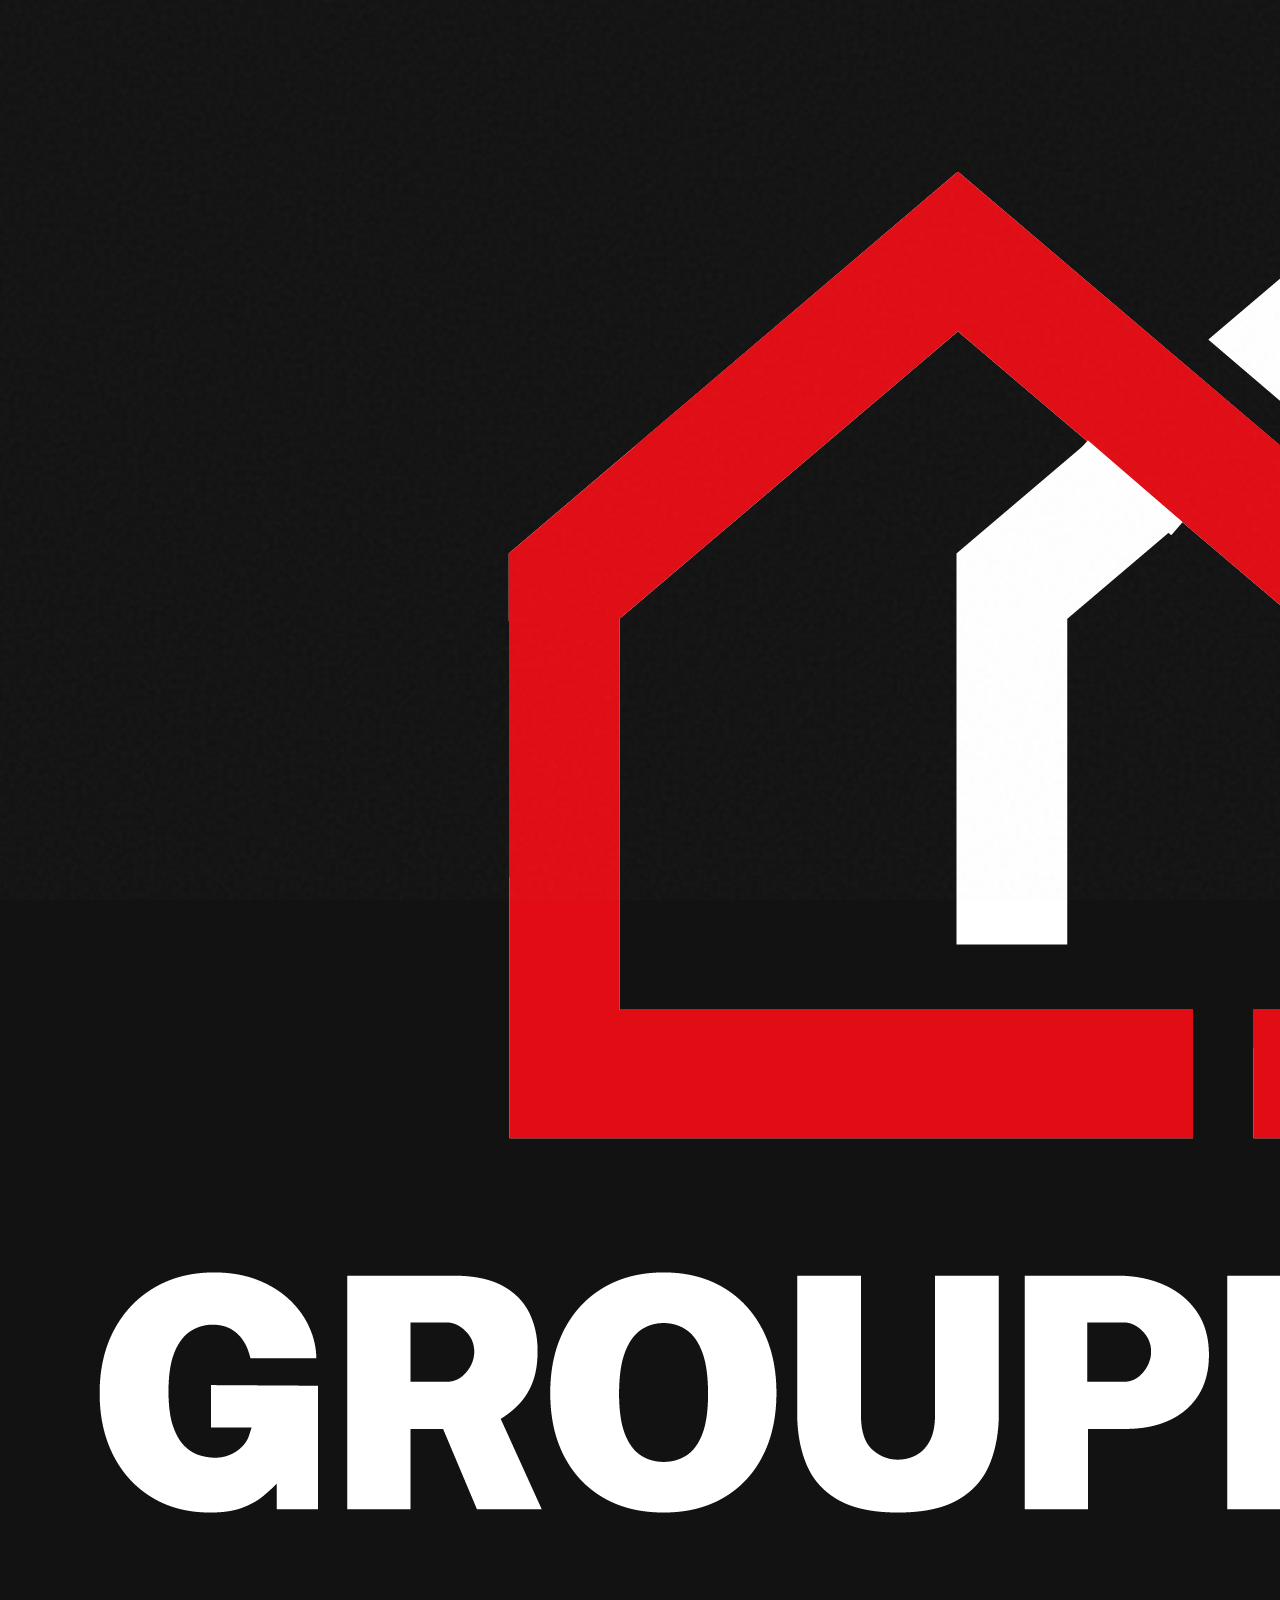
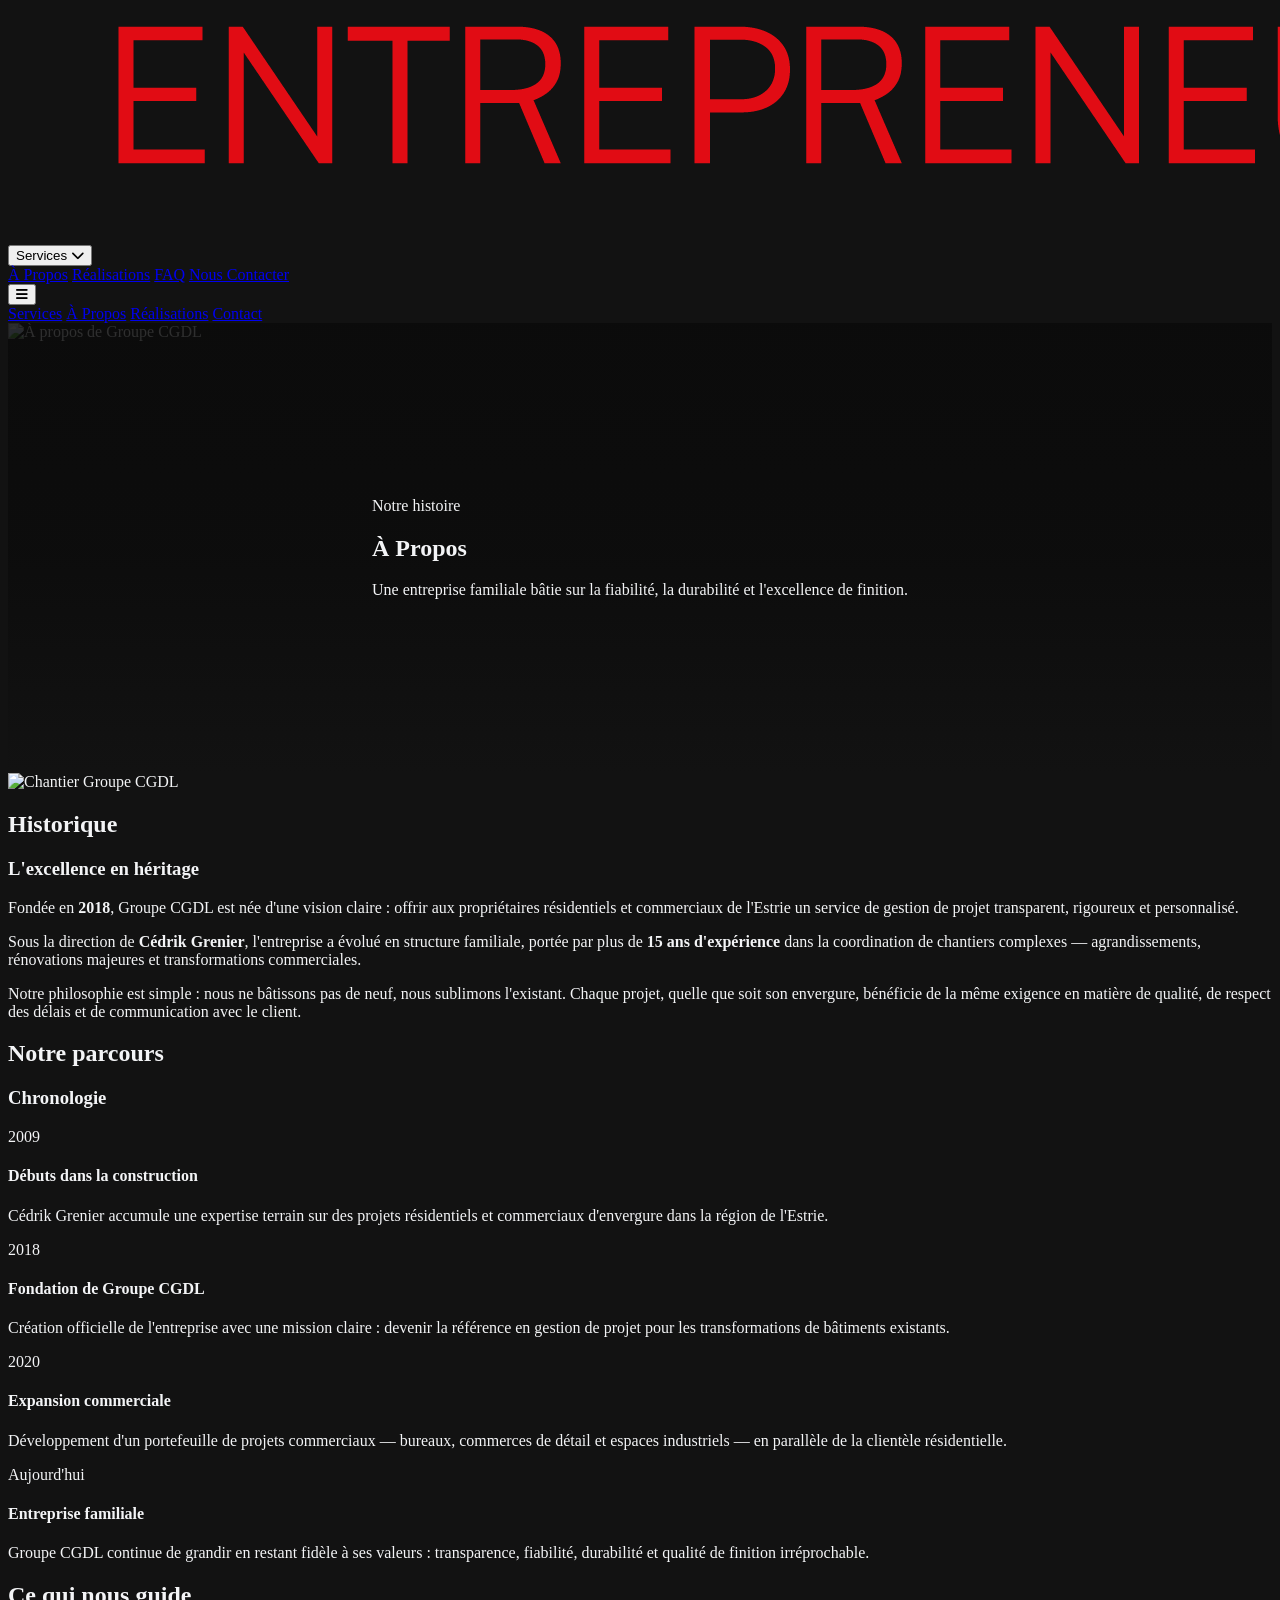
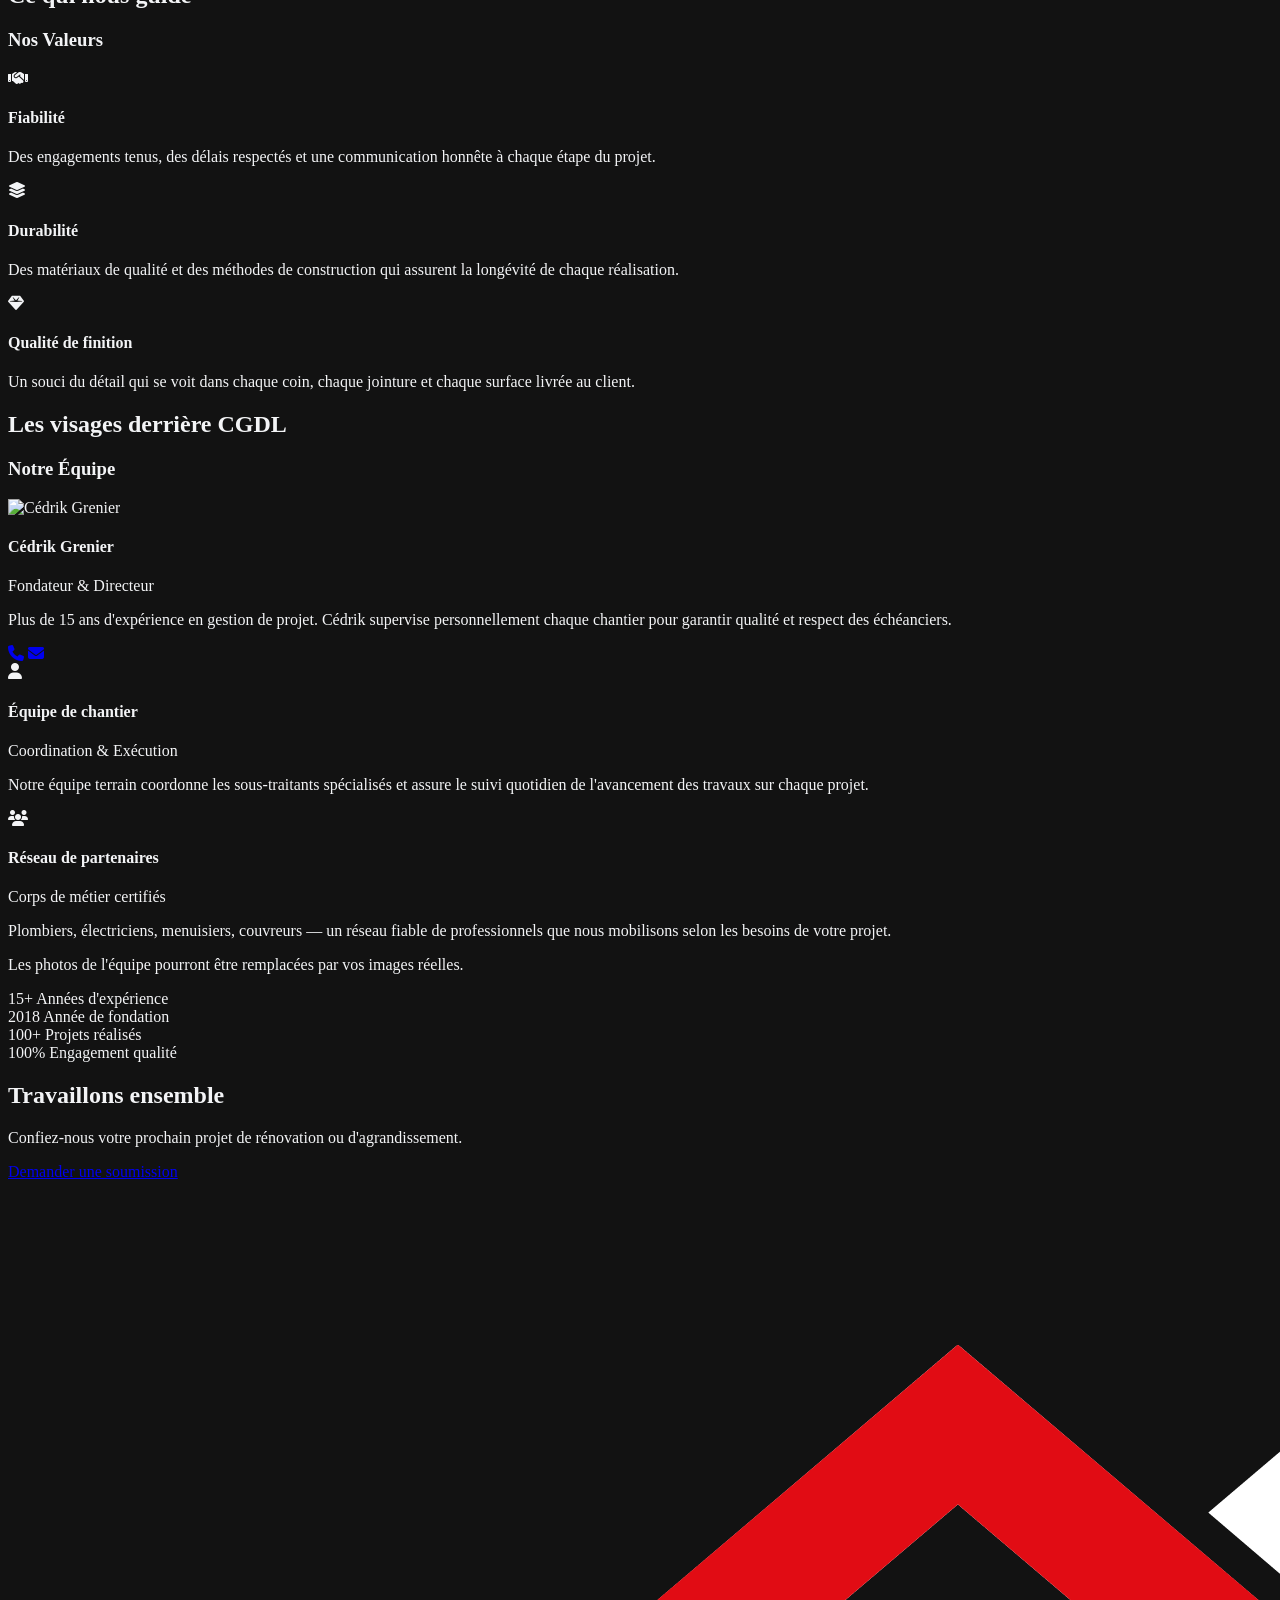
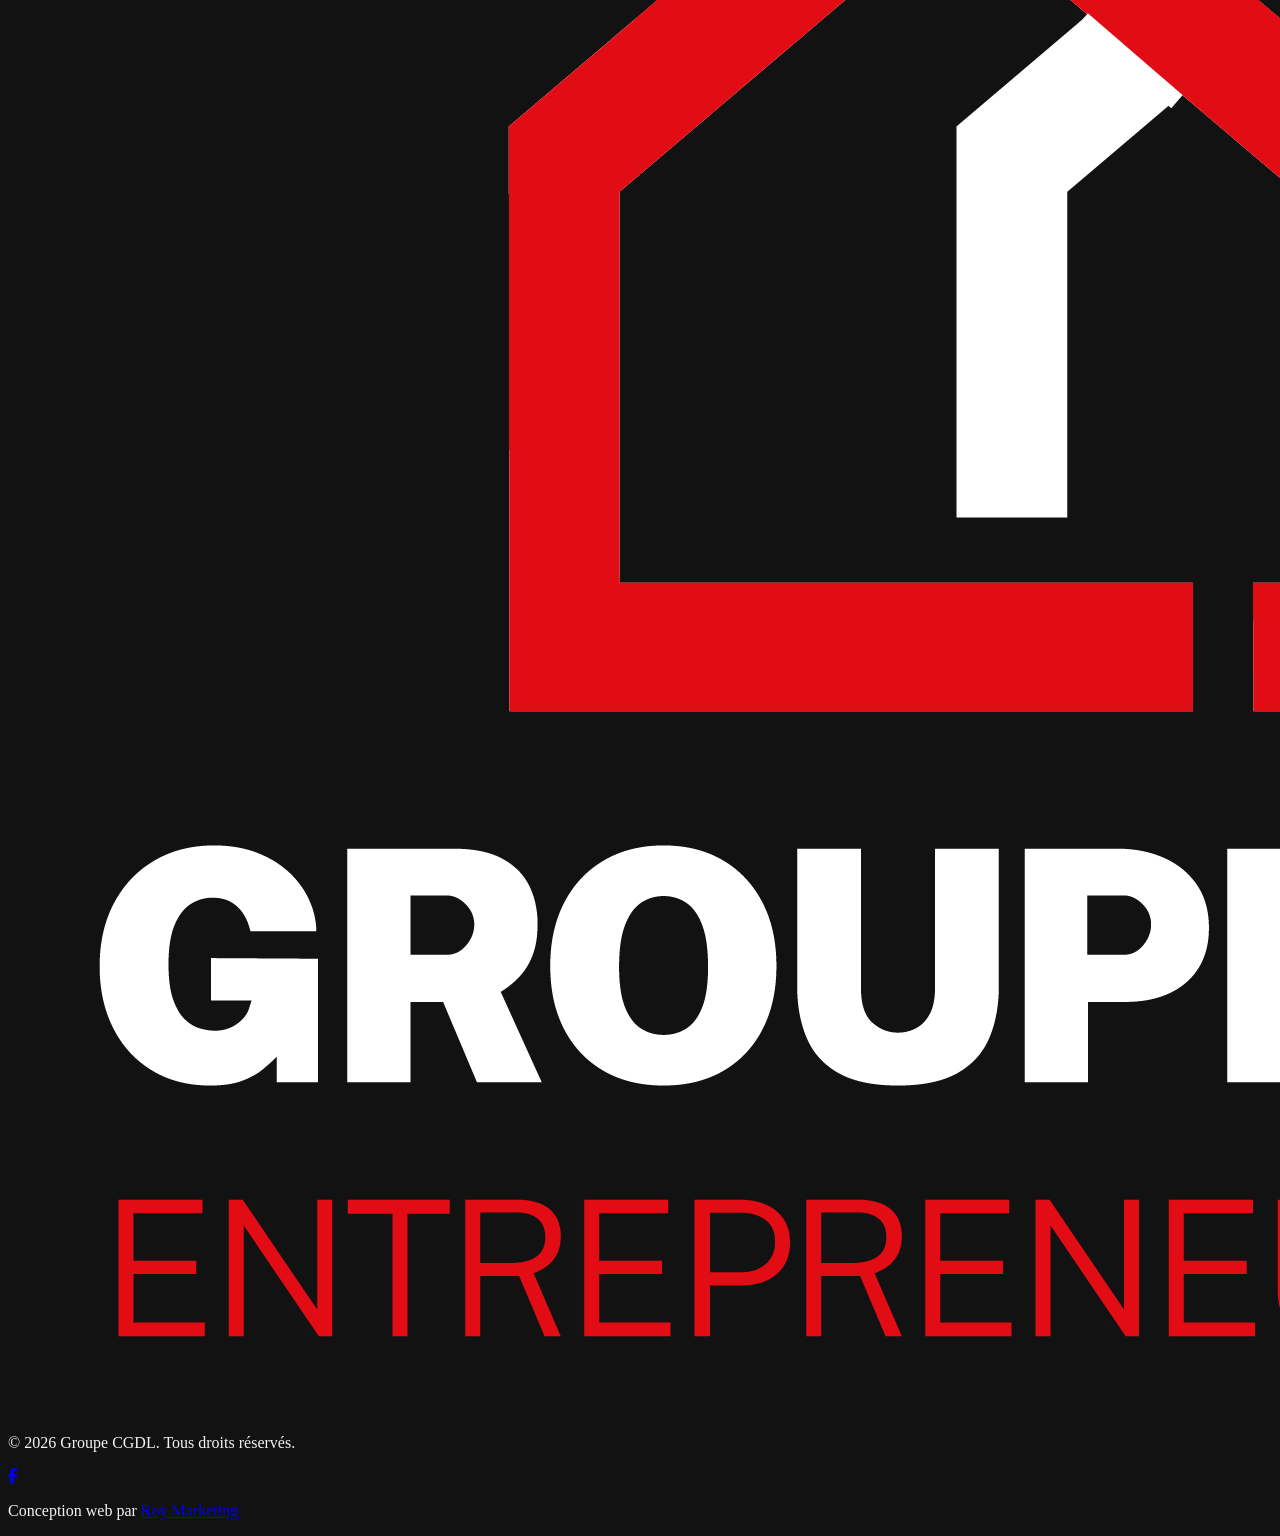
==== a-propos.html @ 34846f2d "push" ====
<!DOCTYPE html>
<html lang="fr-CA" class="scroll-smooth">
<head>
    <meta charset="UTF-8">
    <meta name="viewport" content="width=device-width, initial-scale=1.0">
    <title>À propos | Groupe CGDL</title>
    <meta name="description" content="Découvrez l'histoire de Groupe CGDL, entreprise familiale fondée en 2018, et rencontrez l'équipe derrière vos projets de rénovation et d'agrandissement.">
    <link rel="preconnect" href="https://fonts.googleapis.com">
    <link rel="preconnect" href="https://fonts.gstatic.com" crossorigin>
    <link href="https://fonts.googleapis.com/css2?family=Montserrat:wght@200;300;400;500;600;700&display=swap" rel="stylesheet">
    <link rel="stylesheet" href="https://cdnjs.cloudflare.com/ajax/libs/font-awesome/6.4.0/css/all.min.css">
    <link href="https://unpkg.com/aos@2.3.1/dist/aos.css" rel="stylesheet">
    <script src="https://cdn.tailwindcss.com"></script>
    <script>
        tailwind.config = {
            theme: {
                extend: {
                    colors: { brand: '#E30A15', dark: '#121212', darker: '#0a0a0a', surface: '#1e1e1e' },
                    fontFamily: { sans: ['Montserrat', 'sans-serif'] }
                }
            }
        }
    </script>
    <link rel="stylesheet" href="css/shared.css">
</head>
<body class="antialiased overflow-x-hidden selection:bg-brand selection:text-white">

    <div class="noise-overlay"></div>

    <header id="navbar" class="fixed w-full z-50 top-0 py-6 px-6 lg:px-12 flex justify-between items-center text-white navbar-scrolled">
        <a href="index.html" class="flex items-center gap-3 z-50">
            <img src="logo.png" alt="Logo Groupe CGDL" class="w-36 h-auto object-contain">
        </a>
        <nav class="hidden md:flex gap-8 text-sm uppercase tracking-wider font-medium items-center">
            <div class="nav-dropdown relative">
                <button class="hover:text-brand transition-colors flex items-center gap-2">Services <i class="fa-solid fa-chevron-down text-xs"></i></button>
                <div class="nav-dropdown-menu">
                    <div class="bg-darker border border-gray-800 py-2 shadow-xl">
                        <a href="services/gestion-projet-residentiel.html" class="block px-6 py-3 hover:text-brand hover:bg-surface transition-colors normal-case tracking-normal">Gestion de projet résidentiel</a>
                        <a href="services/gestion-projet-commercial.html" class="block px-6 py-3 hover:text-brand hover:bg-surface transition-colors normal-case tracking-normal">Gestion de projet commercial</a>
                        <a href="services/renovations-residentielles.html" class="block px-6 py-3 hover:text-brand hover:bg-surface transition-colors normal-case tracking-normal">Rénovations résidentielles</a>
                        <a href="services/renovations-commerciales.html" class="block px-6 py-3 hover:text-brand hover:bg-surface transition-colors normal-case tracking-normal">Rénovations commerciales</a>
                        <a href="services/agrandissements-residentiel.html" class="block px-6 py-3 hover:text-brand hover:bg-surface transition-colors normal-case tracking-normal">Agrandissements résidentiel</a>
                        <a href="services/agrandissements-commercial.html" class="block px-6 py-3 hover:text-brand hover:bg-surface transition-colors normal-case tracking-normal">Agrandissements commercial</a>
                        <a href="services/autres-services.html" class="block px-6 py-3 hover:text-brand hover:bg-surface transition-colors normal-case tracking-normal">Autres services (jobines)</a>
                    </div>
                </div>
            </div>
            <a href="a-propos.html" class="text-brand transition-colors">À Propos</a>
            <a href="realisations.html" class="hover:text-brand transition-colors">Réalisations</a>
            <a href="index.html#faq" class="hover:text-brand transition-colors">FAQ</a>
            <a href="soumission.html" class="px-6 py-3 border border-brand text-brand hover:bg-brand hover:text-white transition-all duration-300">Nous Contacter</a>
        </nav>
        <button class="md:hidden text-2xl z-50 focus:outline-none" onclick="document.getElementById('mobile-menu').classList.toggle('hidden')">
            <i class="fa-solid fa-bars"></i>
        </button>
        <div id="mobile-menu" class="hidden absolute top-0 left-0 w-full h-screen bg-darker flex flex-col items-center justify-center gap-6 text-lg z-40 overflow-y-auto py-24">
            <a href="services/gestion-projet-residentiel.html" class="hover:text-brand">Services</a>
            <a href="a-propos.html" class="text-brand">À Propos</a>
            <a href="realisations.html" class="hover:text-brand">Réalisations</a>
            <a href="soumission.html" class="hover:text-brand">Contact</a>
        </div>
    </header>

    <section class="page-hero pt-32">
        <div class="page-hero-bg">
            <img src="https://images.unsplash.com/photo-1503387762-592deb58ef4e?auto=format&fit=crop&q=80&w=1600" alt="À propos de Groupe CGDL">
            <div class="page-hero-overlay"></div>
        </div>
        <div class="relative z-10 max-w-4xl mx-auto px-6 text-center" data-aos="fade-up">
            <p class="text-brand uppercase tracking-[0.3em] text-sm mb-4 font-semibold">Notre histoire</p>
            <h1 class="text-4xl md:text-5xl lg:text-6xl font-bold uppercase mb-6 leading-tight">À Propos</h1>
            <p class="text-gray-300 text-lg md:text-xl font-light max-w-2xl mx-auto">Une entreprise familiale bâtie sur la fiabilité, la durabilité et l'excellence de finition.</p>
        </div>
    </section>

    <!-- Historique -->
    <section class="py-24 bg-dark">
        <div class="max-w-7xl mx-auto px-6 lg:px-8">
            <div class="grid grid-cols-1 lg:grid-cols-2 gap-16 items-center">
                <div class="relative img-zoom-container" data-aos="fade-right">
                    <div class="absolute inset-0 bg-brand translate-x-4 translate-y-4"></div>
                    <img src="https://images.unsplash.com/photo-1504307651254-35680f356f12?auto=format&fit=crop&q=80&w=1000" alt="Chantier Groupe CGDL" class="relative z-10 w-full h-auto grayscale-[40%] img-zoom">
                </div>
                <div data-aos="fade-left">
                    <h2 class="text-sm text-brand uppercase tracking-[0.2em] mb-2 font-bold">Historique</h2>
                    <h3 class="text-3xl md:text-4xl font-light uppercase tracking-wider mb-6">L'excellence en <span class="font-bold">héritage</span></h3>
                    <p class="text-gray-400 font-light leading-relaxed mb-6">
                        Fondée en <strong class="text-white">2018</strong>, Groupe CGDL est née d'une vision claire : offrir aux propriétaires résidentiels et commerciaux de l'Estrie un service de gestion de projet transparent, rigoureux et personnalisé.
                    </p>
                    <p class="text-gray-400 font-light leading-relaxed mb-6">
                        Sous la direction de <strong class="text-white">Cédrik Grenier</strong>, l'entreprise a évolué en structure familiale, portée par plus de <strong class="text-white">15 ans d'expérience</strong> dans la coordination de chantiers complexes — agrandissements, rénovations majeures et transformations commerciales.
                    </p>
                    <p class="text-gray-400 font-light leading-relaxed">
                        Notre philosophie est simple : nous ne bâtissons pas de neuf, nous sublimons l'existant. Chaque projet, quelle que soit son envergure, bénéficie de la même exigence en matière de qualité, de respect des délais et de communication avec le client.
                    </p>
                </div>
            </div>
        </div>
    </section>

    <!-- Timeline -->
    <section class="py-24 bg-darker border-y border-gray-900">
        <div class="max-w-4xl mx-auto px-6 lg:px-8">
            <div class="text-center mb-16" data-aos="fade-up">
                <h2 class="text-sm text-brand uppercase tracking-[0.2em] mb-2 font-bold">Notre parcours</h2>
                <h3 class="text-3xl md:text-4xl font-light uppercase tracking-wider">Chronologie</h3>
                <div class="w-16 h-1 bg-brand mx-auto mt-6"></div>
            </div>
            <div class="space-y-0">
                <div class="flex gap-8 pb-12 relative" data-aos="fade-up" data-aos-delay="100">
                    <div class="flex flex-col items-center shrink-0">
                        <div class="w-4 h-4 bg-brand rounded-full"></div>
                        <div class="w-px h-full bg-gray-800 mt-2"></div>
                    </div>
                    <div class="pb-4">
                        <span class="text-brand font-bold text-lg">2009</span>
                        <h4 class="text-xl font-semibold uppercase mt-1 mb-2">Débuts dans la construction</h4>
                        <p class="text-gray-400 font-light text-sm">Cédrik Grenier accumule une expertise terrain sur des projets résidentiels et commerciaux d'envergure dans la région de l'Estrie.</p>
                    </div>
                </div>
                <div class="flex gap-8 pb-12 relative" data-aos="fade-up" data-aos-delay="200">
                    <div class="flex flex-col items-center shrink-0">
                        <div class="w-4 h-4 bg-brand rounded-full"></div>
                        <div class="w-px h-full bg-gray-800 mt-2"></div>
                    </div>
                    <div class="pb-4">
                        <span class="text-brand font-bold text-lg">2018</span>
                        <h4 class="text-xl font-semibold uppercase mt-1 mb-2">Fondation de Groupe CGDL</h4>
                        <p class="text-gray-400 font-light text-sm">Création officielle de l'entreprise avec une mission claire : devenir la référence en gestion de projet pour les transformations de bâtiments existants.</p>
                    </div>
                </div>
                <div class="flex gap-8 pb-12 relative" data-aos="fade-up" data-aos-delay="300">
                    <div class="flex flex-col items-center shrink-0">
                        <div class="w-4 h-4 bg-brand rounded-full"></div>
                        <div class="w-px h-full bg-gray-800 mt-2"></div>
                    </div>
                    <div class="pb-4">
                        <span class="text-brand font-bold text-lg">2020</span>
                        <h4 class="text-xl font-semibold uppercase mt-1 mb-2">Expansion commerciale</h4>
                        <p class="text-gray-400 font-light text-sm">Développement d'un portefeuille de projets commerciaux — bureaux, commerces de détail et espaces industriels — en parallèle de la clientèle résidentielle.</p>
                    </div>
                </div>
                <div class="flex gap-8" data-aos="fade-up" data-aos-delay="400">
                    <div class="flex flex-col items-center shrink-0">
                        <div class="w-4 h-4 bg-brand rounded-full"></div>
                    </div>
                    <div>
                        <span class="text-brand font-bold text-lg">Aujourd'hui</span>
                        <h4 class="text-xl font-semibold uppercase mt-1 mb-2">Entreprise familiale</h4>
                        <p class="text-gray-400 font-light text-sm">Groupe CGDL continue de grandir en restant fidèle à ses valeurs : transparence, fiabilité, durabilité et qualité de finition irréprochable.</p>
                    </div>
                </div>
            </div>
        </div>
    </section>

    <!-- Valeurs -->
    <section class="py-24 bg-dark">
        <div class="max-w-7xl mx-auto px-6 lg:px-8">
            <div class="text-center mb-16" data-aos="fade-up">
                <h2 class="text-sm text-brand uppercase tracking-[0.2em] mb-2 font-bold">Ce qui nous guide</h2>
                <h3 class="text-3xl md:text-4xl font-light uppercase tracking-wider">Nos Valeurs</h3>
            </div>
            <div class="grid grid-cols-1 md:grid-cols-3 gap-8">
                <div class="text-center p-10 border border-gray-800 bg-surface" data-aos="fade-up" data-aos-delay="100">
                    <i class="fa-solid fa-handshake text-4xl text-brand mb-6"></i>
                    <h4 class="text-xl font-semibold uppercase mb-4">Fiabilité</h4>
                    <p class="text-gray-400 font-light text-sm">Des engagements tenus, des délais respectés et une communication honnête à chaque étape du projet.</p>
                </div>
                <div class="text-center p-10 border border-gray-800 bg-surface" data-aos="fade-up" data-aos-delay="200">
                    <i class="fa-solid fa-layer-group text-4xl text-brand mb-6"></i>
                    <h4 class="text-xl font-semibold uppercase mb-4">Durabilité</h4>
                    <p class="text-gray-400 font-light text-sm">Des matériaux de qualité et des méthodes de construction qui assurent la longévité de chaque réalisation.</p>
                </div>
                <div class="text-center p-10 border border-gray-800 bg-surface" data-aos="fade-up" data-aos-delay="300">
                    <i class="fa-solid fa-gem text-4xl text-brand mb-6"></i>
                    <h4 class="text-xl font-semibold uppercase mb-4">Qualité de finition</h4>
                    <p class="text-gray-400 font-light text-sm">Un souci du détail qui se voit dans chaque coin, chaque jointure et chaque surface livrée au client.</p>
                </div>
            </div>
        </div>
    </section>

    <!-- Équipe -->
    <section class="py-24 bg-darker border-t border-gray-900">
        <div class="max-w-7xl mx-auto px-6 lg:px-8">
            <div class="text-center mb-16" data-aos="fade-up">
                <h2 class="text-sm text-brand uppercase tracking-[0.2em] mb-2 font-bold">Les visages derrière CGDL</h2>
                <h3 class="text-3xl md:text-4xl font-light uppercase tracking-wider">Notre Équipe</h3>
                <div class="w-16 h-1 bg-brand mx-auto mt-6"></div>
            </div>
            <div class="grid grid-cols-1 md:grid-cols-2 lg:grid-cols-3 gap-10">
                <div class="bg-surface border border-gray-800 overflow-hidden group" data-aos="fade-up" data-aos-delay="100">
                    <div class="h-72 overflow-hidden">
                        <img src="https://images.unsplash.com/photo-1507003211169-0a1dd7228f2d?auto=format&fit=crop&q=80&w=600" alt="Cédrik Grenier" class="w-full h-full object-cover grayscale group-hover:grayscale-0 transition-all duration-700 group-hover:scale-105">
                    </div>
                    <div class="p-8">
                        <h4 class="text-xl font-bold uppercase mb-1">Cédrik Grenier</h4>
                        <span class="text-brand text-xs uppercase tracking-widest font-semibold">Fondateur & Directeur</span>
                        <p class="text-gray-400 font-light text-sm mt-4 leading-relaxed">Plus de 15 ans d'expérience en gestion de projet. Cédrik supervise personnellement chaque chantier pour garantir qualité et respect des échéanciers.</p>
                        <div class="mt-4 flex gap-3">
                            <a href="tel:8199932206" class="text-gray-500 hover:text-brand transition-colors"><i class="fa-solid fa-phone"></i></a>
                            <a href="mailto:admin@groupecgdl.com" class="text-gray-500 hover:text-brand transition-colors"><i class="fa-solid fa-envelope"></i></a>
                        </div>
                    </div>
                </div>
                <div class="bg-surface border border-gray-800 overflow-hidden group" data-aos="fade-up" data-aos-delay="200">
                    <div class="h-72 overflow-hidden bg-gray-800 flex items-center justify-center">
                        <i class="fa-solid fa-user text-6xl text-gray-600"></i>
                    </div>
                    <div class="p-8">
                        <h4 class="text-xl font-bold uppercase mb-1">Équipe de chantier</h4>
                        <span class="text-brand text-xs uppercase tracking-widest font-semibold">Coordination & Exécution</span>
                        <p class="text-gray-400 font-light text-sm mt-4 leading-relaxed">Notre équipe terrain coordonne les sous-traitants spécialisés et assure le suivi quotidien de l'avancement des travaux sur chaque projet.</p>
                    </div>
                </div>
                <div class="bg-surface border border-gray-800 overflow-hidden group" data-aos="fade-up" data-aos-delay="300">
                    <div class="h-72 overflow-hidden bg-gray-800 flex items-center justify-center">
                        <i class="fa-solid fa-users text-6xl text-gray-600"></i>
                    </div>
                    <div class="p-8">
                        <h4 class="text-xl font-bold uppercase mb-1">Réseau de partenaires</h4>
                        <span class="text-brand text-xs uppercase tracking-widest font-semibold">Corps de métier certifiés</span>
                        <p class="text-gray-400 font-light text-sm mt-4 leading-relaxed">Plombiers, électriciens, menuisiers, couvreurs — un réseau fiable de professionnels que nous mobilisons selon les besoins de votre projet.</p>
                    </div>
                </div>
            </div>
            <p class="text-gray-500 text-sm text-center mt-10 font-light italic">Les photos de l'équipe pourront être remplacées par vos images réelles.</p>
        </div>
    </section>

    <!-- Stats -->
    <section class="py-16 bg-dark border-y border-gray-900">
        <div class="max-w-7xl mx-auto px-6 lg:px-8">
            <div class="grid grid-cols-2 md:grid-cols-4 gap-8 text-center" data-aos="fade-up">
                <div>
                    <span class="text-4xl md:text-5xl font-bold text-brand block">15+</span>
                    <span class="text-xs uppercase tracking-wider text-gray-500 mt-2 block">Années d'expérience</span>
                </div>
                <div>
                    <span class="text-4xl md:text-5xl font-bold text-brand block">2018</span>
                    <span class="text-xs uppercase tracking-wider text-gray-500 mt-2 block">Année de fondation</span>
                </div>
                <div>
                    <span class="text-4xl md:text-5xl font-bold text-brand block">100+</span>
                    <span class="text-xs uppercase tracking-wider text-gray-500 mt-2 block">Projets réalisés</span>
                </div>
                <div>
                    <span class="text-4xl md:text-5xl font-bold text-brand block">100%</span>
                    <span class="text-xs uppercase tracking-wider text-gray-500 mt-2 block">Engagement qualité</span>
                </div>
            </div>
        </div>
    </section>

    <section class="py-24 bg-brand">
        <div class="max-w-4xl mx-auto px-6 text-center" data-aos="fade-up">
            <h2 class="text-3xl md:text-4xl font-light uppercase tracking-wider mb-6 text-white">Travaillons ensemble</h2>
            <p class="text-white/80 font-light mb-10 text-lg">Confiez-nous votre prochain projet de rénovation ou d'agrandissement.</p>
            <a href="soumission.html" class="inline-block bg-white text-brand px-10 py-4 uppercase tracking-widest text-sm font-semibold hover:bg-dark hover:text-white transition-all duration-300">Demander une soumission</a>
        </div>
    </section>

    <footer class="bg-[#050505] py-12 border-t border-gray-900">
        <div class="max-w-7xl mx-auto px-6 lg:px-8">
            <div class="flex flex-col md:flex-row justify-between items-center gap-6">
                <a href="index.html" class="flex items-center">
                    <img src="logo.png" alt="Logo Groupe CGDL" class="w-36 h-auto object-contain">
                </a>
                <p class="text-gray-600 text-sm font-light text-center">&copy; <script>document.write(new Date().getFullYear())</script> Groupe CGDL. Tous droits réservés.</p>
                <div class="flex gap-4">
                    <a href="https://www.facebook.com/profile.php?id=100063132765716" target="_blank" rel="noopener noreferrer" class="w-10 h-10 rounded-full border border-gray-800 flex items-center justify-center text-gray-400 hover:text-brand hover:border-brand transition-all">
                        <i class="fa-brands fa-facebook-f"></i>
                    </a>
                </div>
            </div>
            <p class="text-gray-600 text-xs font-light text-center mt-8">Conception web par <a href="https://roymarketing.ca" target="_blank" rel="noopener noreferrer" class="text-brand hover:underline">Roy Marketing</a></p>
        </div>
    </footer>

    <script src="https://unpkg.com/aos@2.3.1/dist/aos.js"></script>
    <script src="js/main.js"></script>
</body>
</html>
---- css/shared.css ----
body {
    background-color: #121212;
    color: #f3f4f6;
    position: relative;
}
.noise-overlay {
    position: fixed;
    top: 0; left: 0; width: 100vw; height: 100vh;
    pointer-events: none;
    z-index: 9999;
    opacity: 0.04;
    background-image: url("data:image/svg+xml,%3Csvg viewBox='0 0 200 200' xmlns='http://www.w3.org/2000/svg'%3E%3Cfilter id='noiseFilter'%3E%3CfeTurbulence type='fractalNoise' baseFrequency='0.8' numOctaves='3' stitchTiles='stitch'/%3E%3C/filter%3E%3Crect width='100%25' height='100%25' filter='url(%23noiseFilter)'/%3E%3C/svg%3E");
}

::-webkit-scrollbar { width: 10px; }
::-webkit-scrollbar-track { background: #0a0a0a; }
::-webkit-scrollbar-thumb { background: #333; border-radius: 5px; }
::-webkit-scrollbar-thumb:hover { background: #E30A15; }

.img-zoom-container { overflow: hidden; }
.img-zoom { transition: transform 0.7s ease; }
.img-zoom-container:hover .img-zoom { transform: scale(1.05); }

.navbar-scrolled {
    background-color: rgba(10, 10, 10, 0.95);
    backdrop-filter: blur(10px);
    border-bottom: 1px solid rgba(255,255,255,0.05);
    padding-top: 1rem;
    padding-bottom: 1rem;
}
#navbar { transition: all 0.4s ease; }

.page-hero {
    min-height: 50vh;
    display: flex;
    align-items: center;
    justify-content: center;
    position: relative;
    overflow: hidden;
}
.page-hero-bg {
    position: absolute;
    inset: 0;
    z-index: 0;
}
.page-hero-bg img {
    width: 100%;
    height: 100%;
    object-fit: cover;
}
.page-hero-overlay {
    position: absolute;
    inset: 0;
    background: linear-gradient(to bottom, rgba(10,10,10,0.85), rgba(10,10,10,0.7), rgba(18,18,18,1));
}

.nav-dropdown-menu {
    display: none;
    position: absolute;
    top: 100%;
    left: 50%;
    transform: translateX(-50%);
    min-width: 280px;
    padding-top: 0.75rem;
}
.nav-dropdown:hover .nav-dropdown-menu,
.nav-dropdown:focus-within .nav-dropdown-menu {
    display: block;
}

.breadcrumb a:hover { color: #E30A15; }

.file-input-wrapper input[type="file"] {
    position: absolute;
    inset: 0;
    opacity: 0;
    cursor: pointer;
}
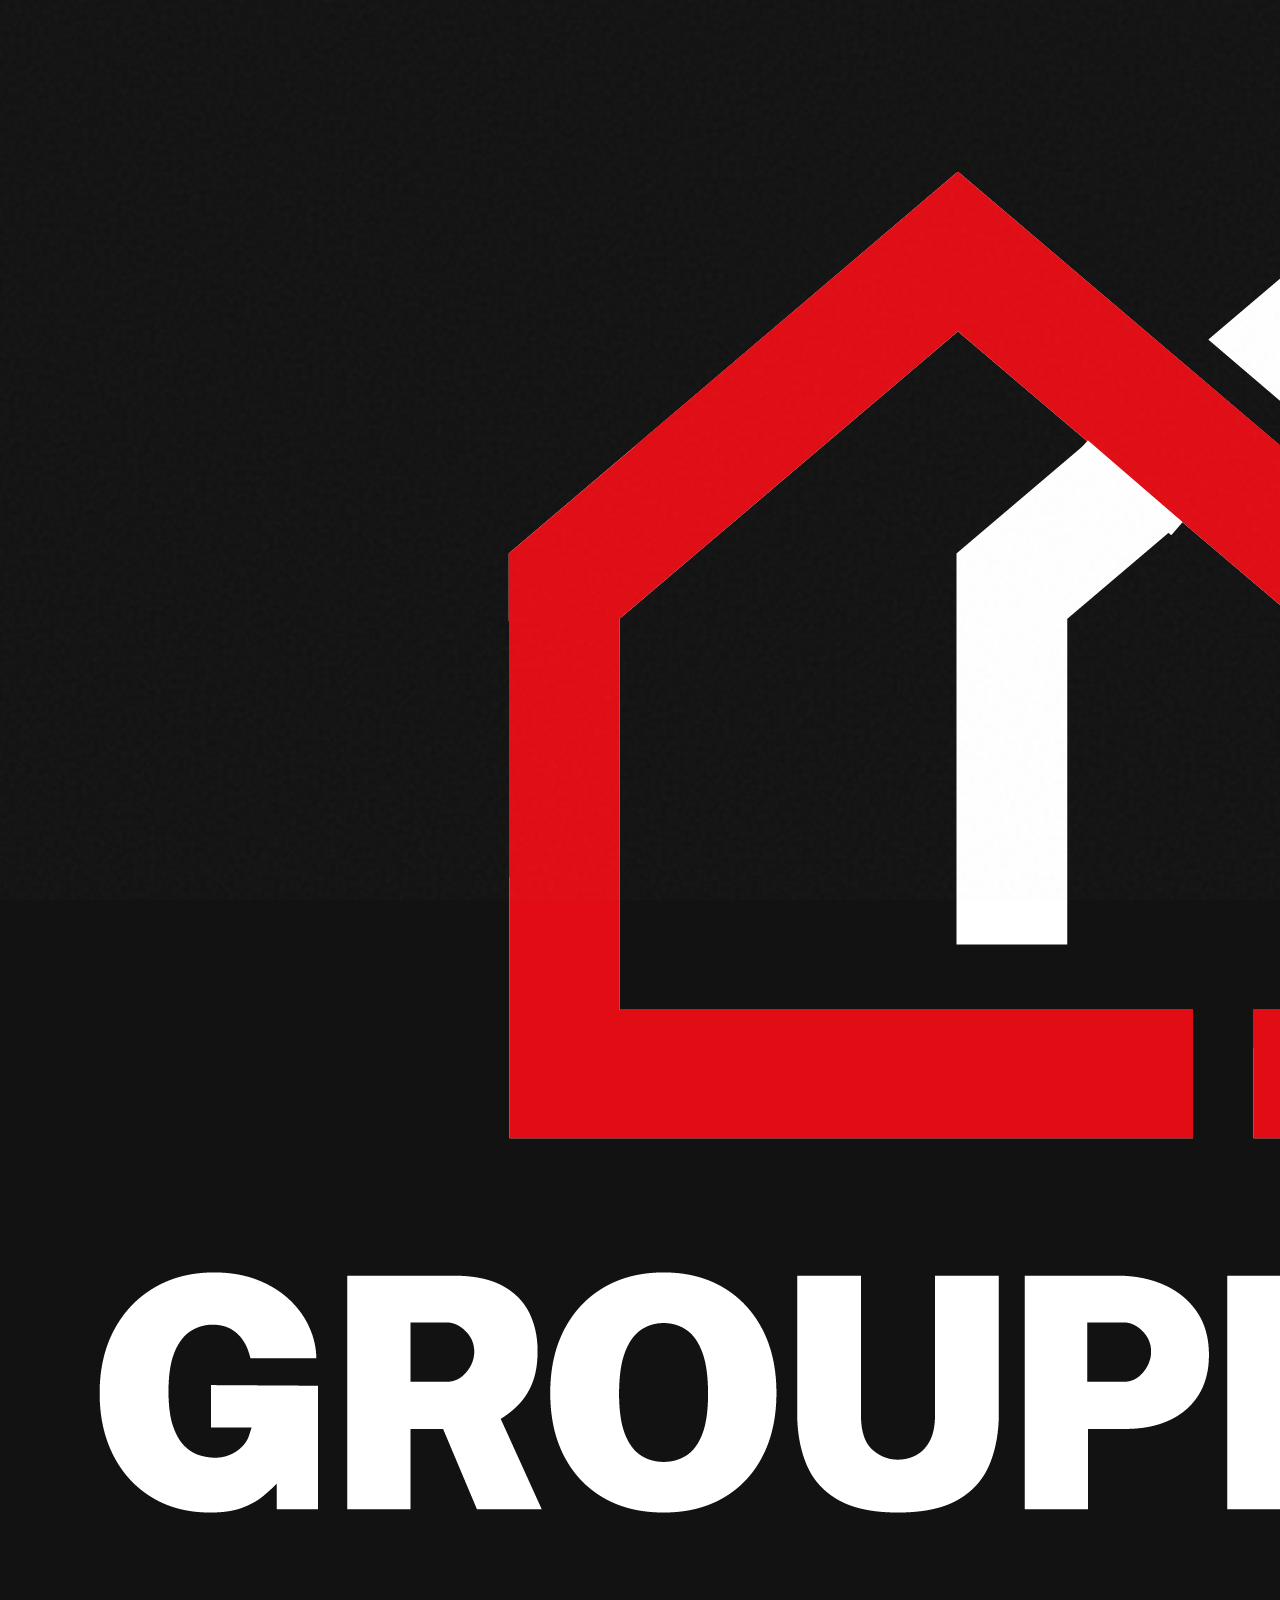
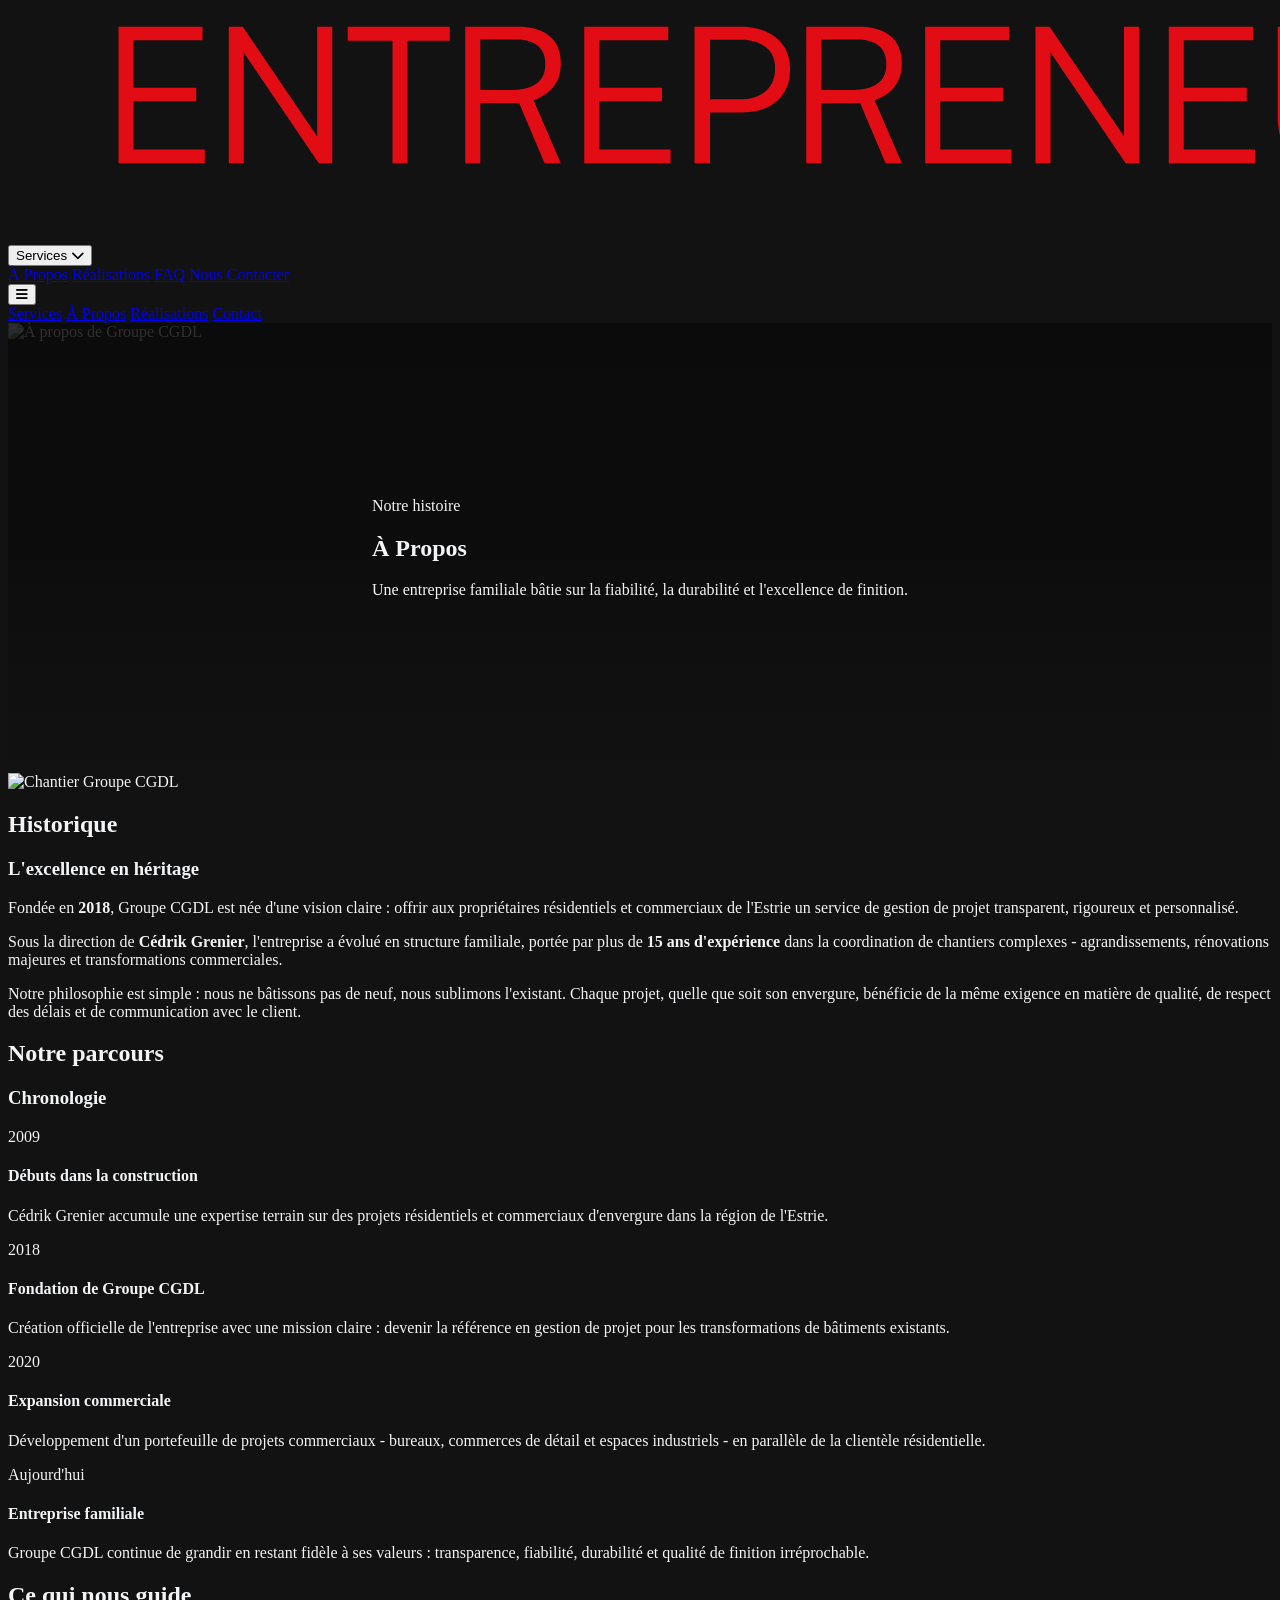
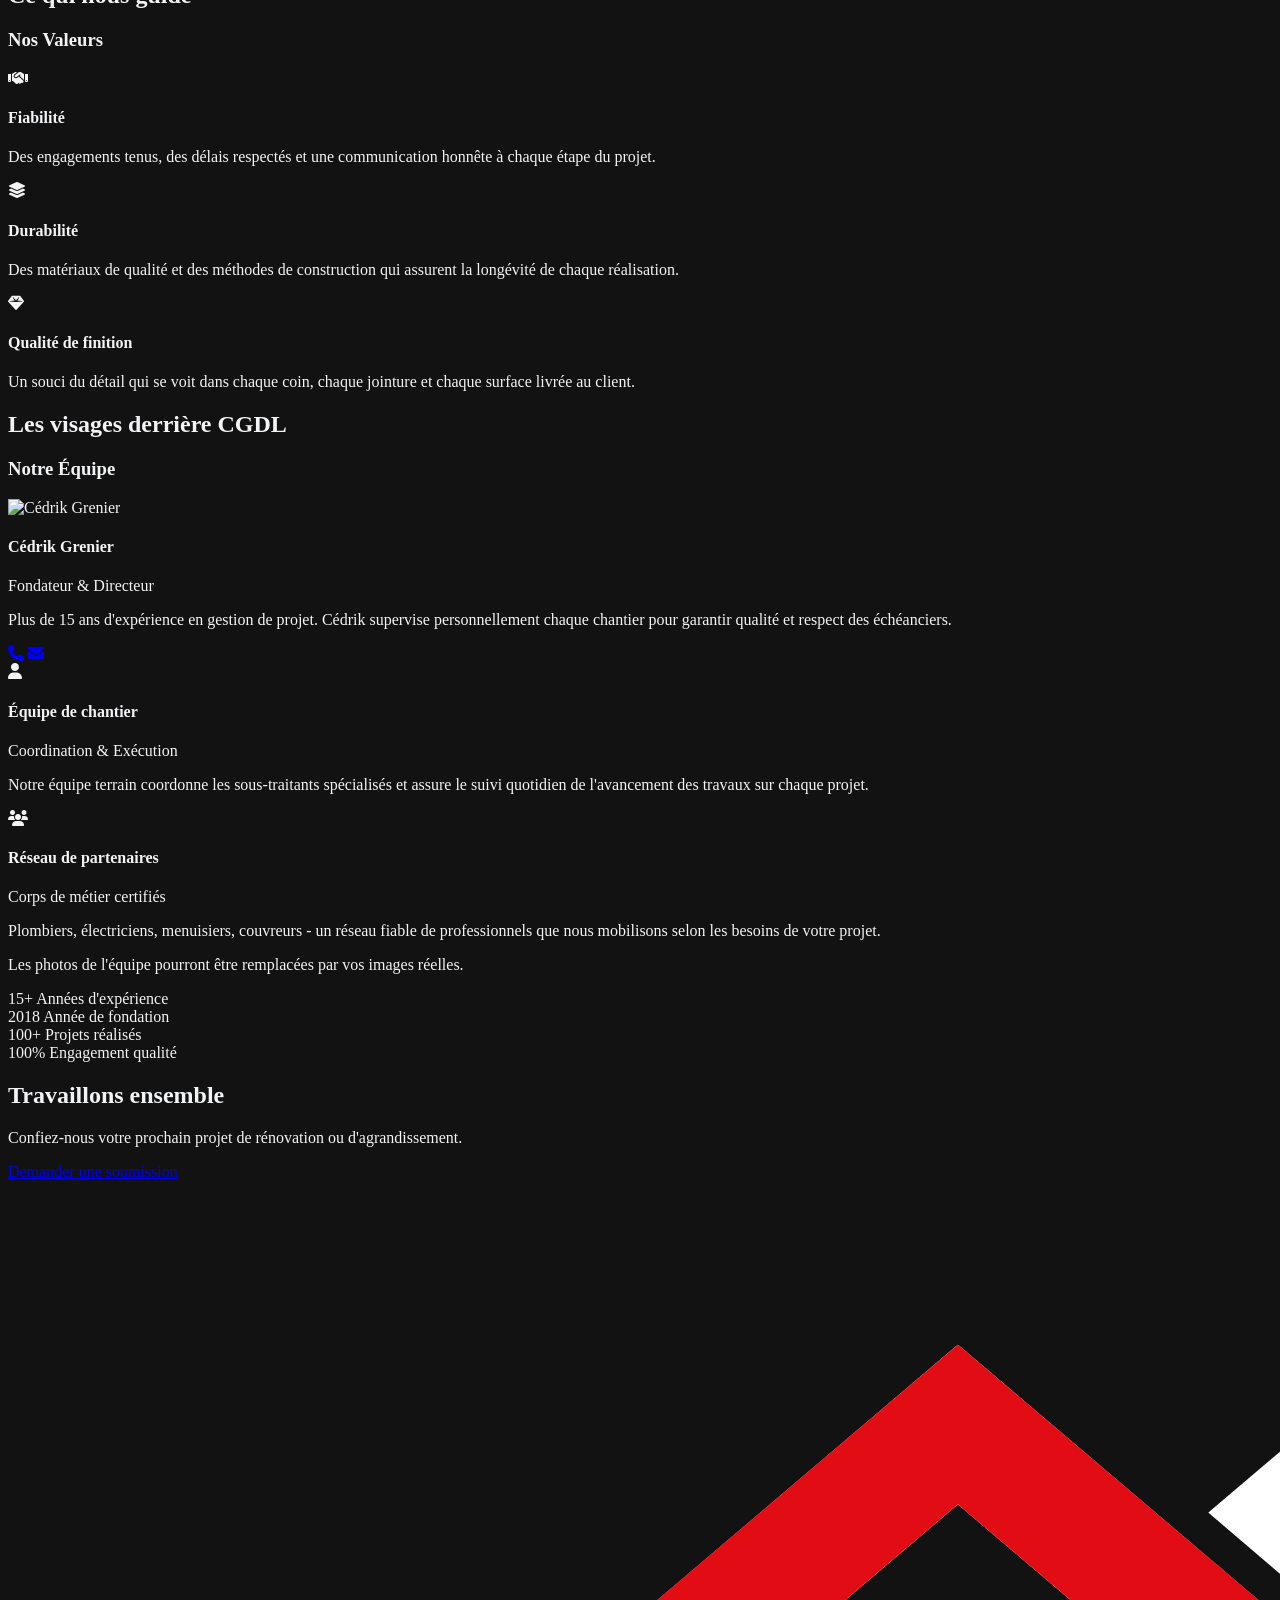
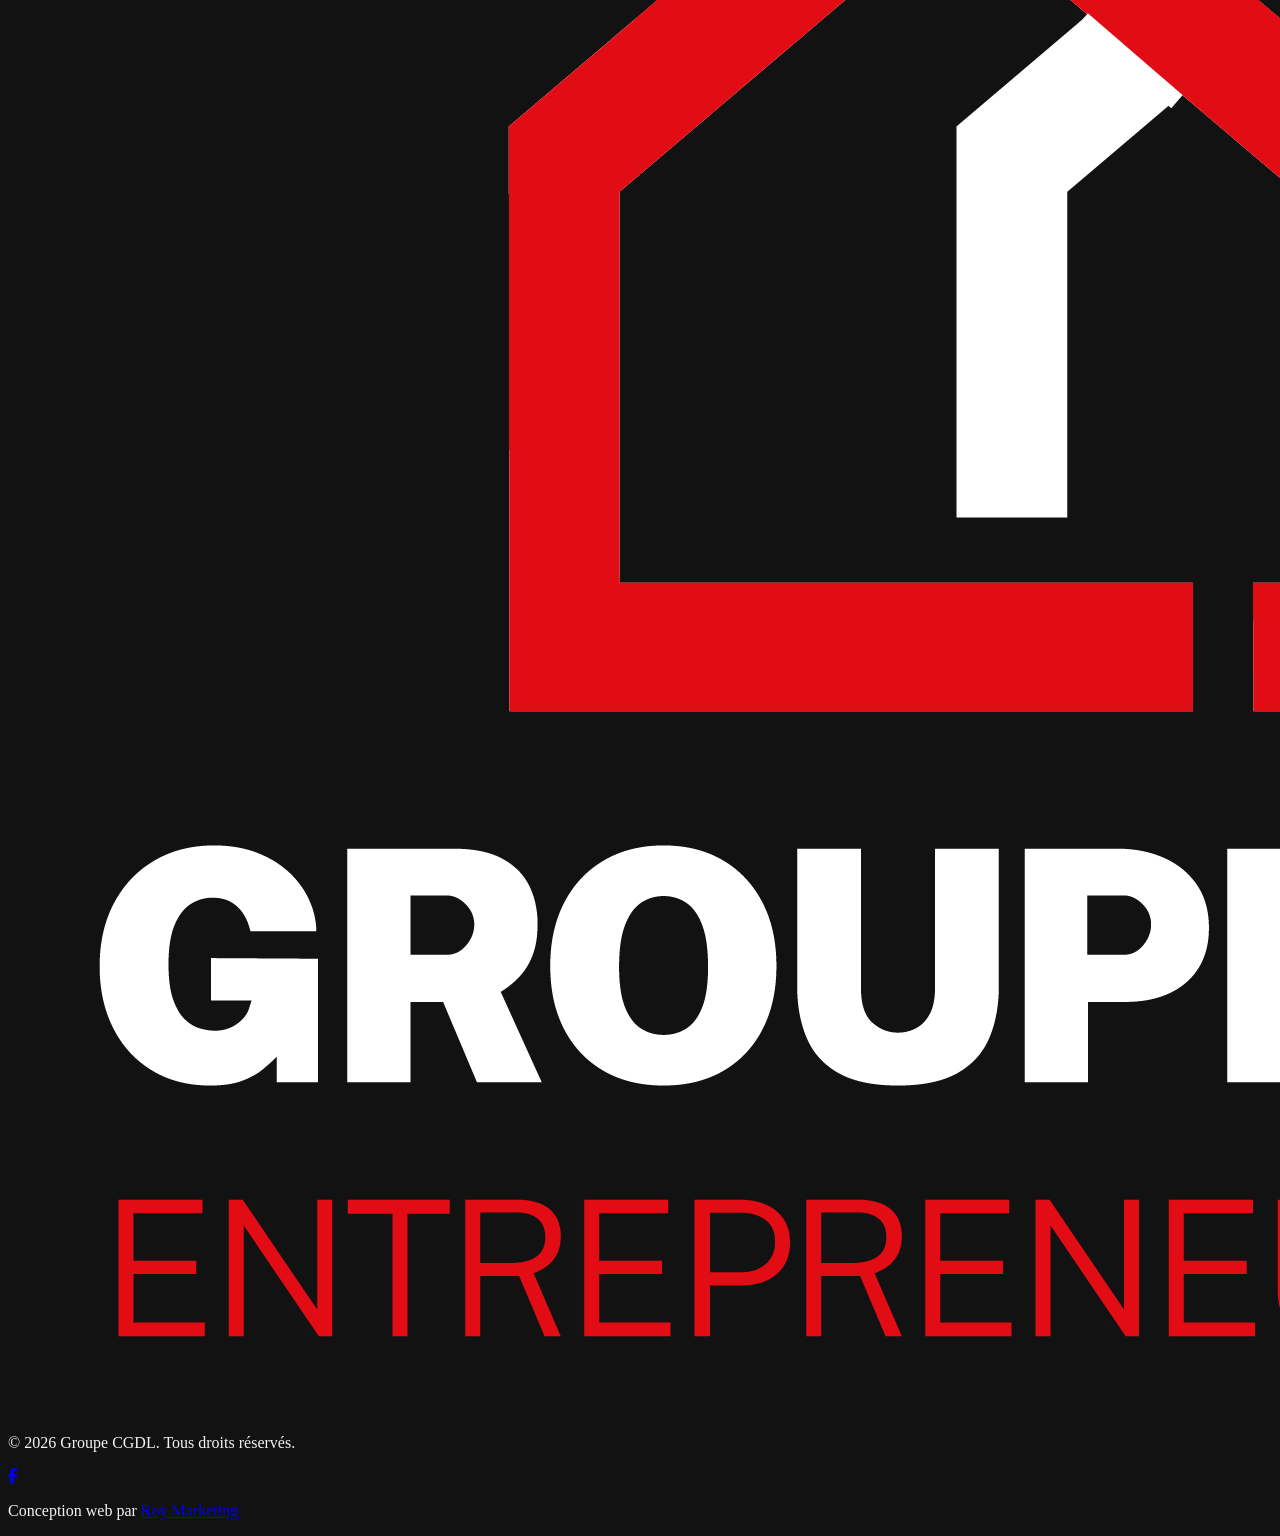
==== commit 532e34a4: "push" ====
--- a/a-propos.html
+++ b/a-propos.html
@@ -1,4 +1,4 @@
-<!DOCTYPE html>
+﻿<!DOCTYPE html>
 <html lang="fr-CA" class="scroll-smooth">
 <head>
     <meta charset="UTF-8">
@@ -89,7 +89,7 @@
                         Fondée en <strong class="text-white">2018</strong>, Groupe CGDL est née d'une vision claire : offrir aux propriétaires résidentiels et commerciaux de l'Estrie un service de gestion de projet transparent, rigoureux et personnalisé.
                     </p>
                     <p class="text-gray-400 font-light leading-relaxed mb-6">
-                        Sous la direction de <strong class="text-white">Cédrik Grenier</strong>, l'entreprise a évolué en structure familiale, portée par plus de <strong class="text-white">15 ans d'expérience</strong> dans la coordination de chantiers complexes — agrandissements, rénovations majeures et transformations commerciales.
+                        Sous la direction de <strong class="text-white">Cédrik Grenier</strong>, l'entreprise a évolué en structure familiale, portée par plus de <strong class="text-white">15 ans d'expérience</strong> dans la coordination de chantiers complexes  -  agrandissements, rénovations majeures et transformations commerciales.
                     </p>
                     <p class="text-gray-400 font-light leading-relaxed">
                         Notre philosophie est simple : nous ne bâtissons pas de neuf, nous sublimons l'existant. Chaque projet, quelle que soit son envergure, bénéficie de la même exigence en matière de qualité, de respect des délais et de communication avec le client.
@@ -138,7 +138,7 @@
                     <div class="pb-4">
                         <span class="text-brand font-bold text-lg">2020</span>
                         <h4 class="text-xl font-semibold uppercase mt-1 mb-2">Expansion commerciale</h4>
-                        <p class="text-gray-400 font-light text-sm">Développement d'un portefeuille de projets commerciaux — bureaux, commerces de détail et espaces industriels — en parallèle de la clientèle résidentielle.</p>
+                        <p class="text-gray-400 font-light text-sm">Développement d'un portefeuille de projets commerciaux  -  bureaux, commerces de détail et espaces industriels  -  en parallèle de la clientèle résidentielle.</p>
                     </div>
                 </div>
                 <div class="flex gap-8" data-aos="fade-up" data-aos-delay="400">
@@ -222,7 +222,7 @@
                     <div class="p-8">
                         <h4 class="text-xl font-bold uppercase mb-1">Réseau de partenaires</h4>
                         <span class="text-brand text-xs uppercase tracking-widest font-semibold">Corps de métier certifiés</span>
-                        <p class="text-gray-400 font-light text-sm mt-4 leading-relaxed">Plombiers, électriciens, menuisiers, couvreurs — un réseau fiable de professionnels que nous mobilisons selon les besoins de votre projet.</p>
+                        <p class="text-gray-400 font-light text-sm mt-4 leading-relaxed">Plombiers, électriciens, menuisiers, couvreurs  -  un réseau fiable de professionnels que nous mobilisons selon les besoins de votre projet.</p>
                     </div>
                 </div>
             </div>
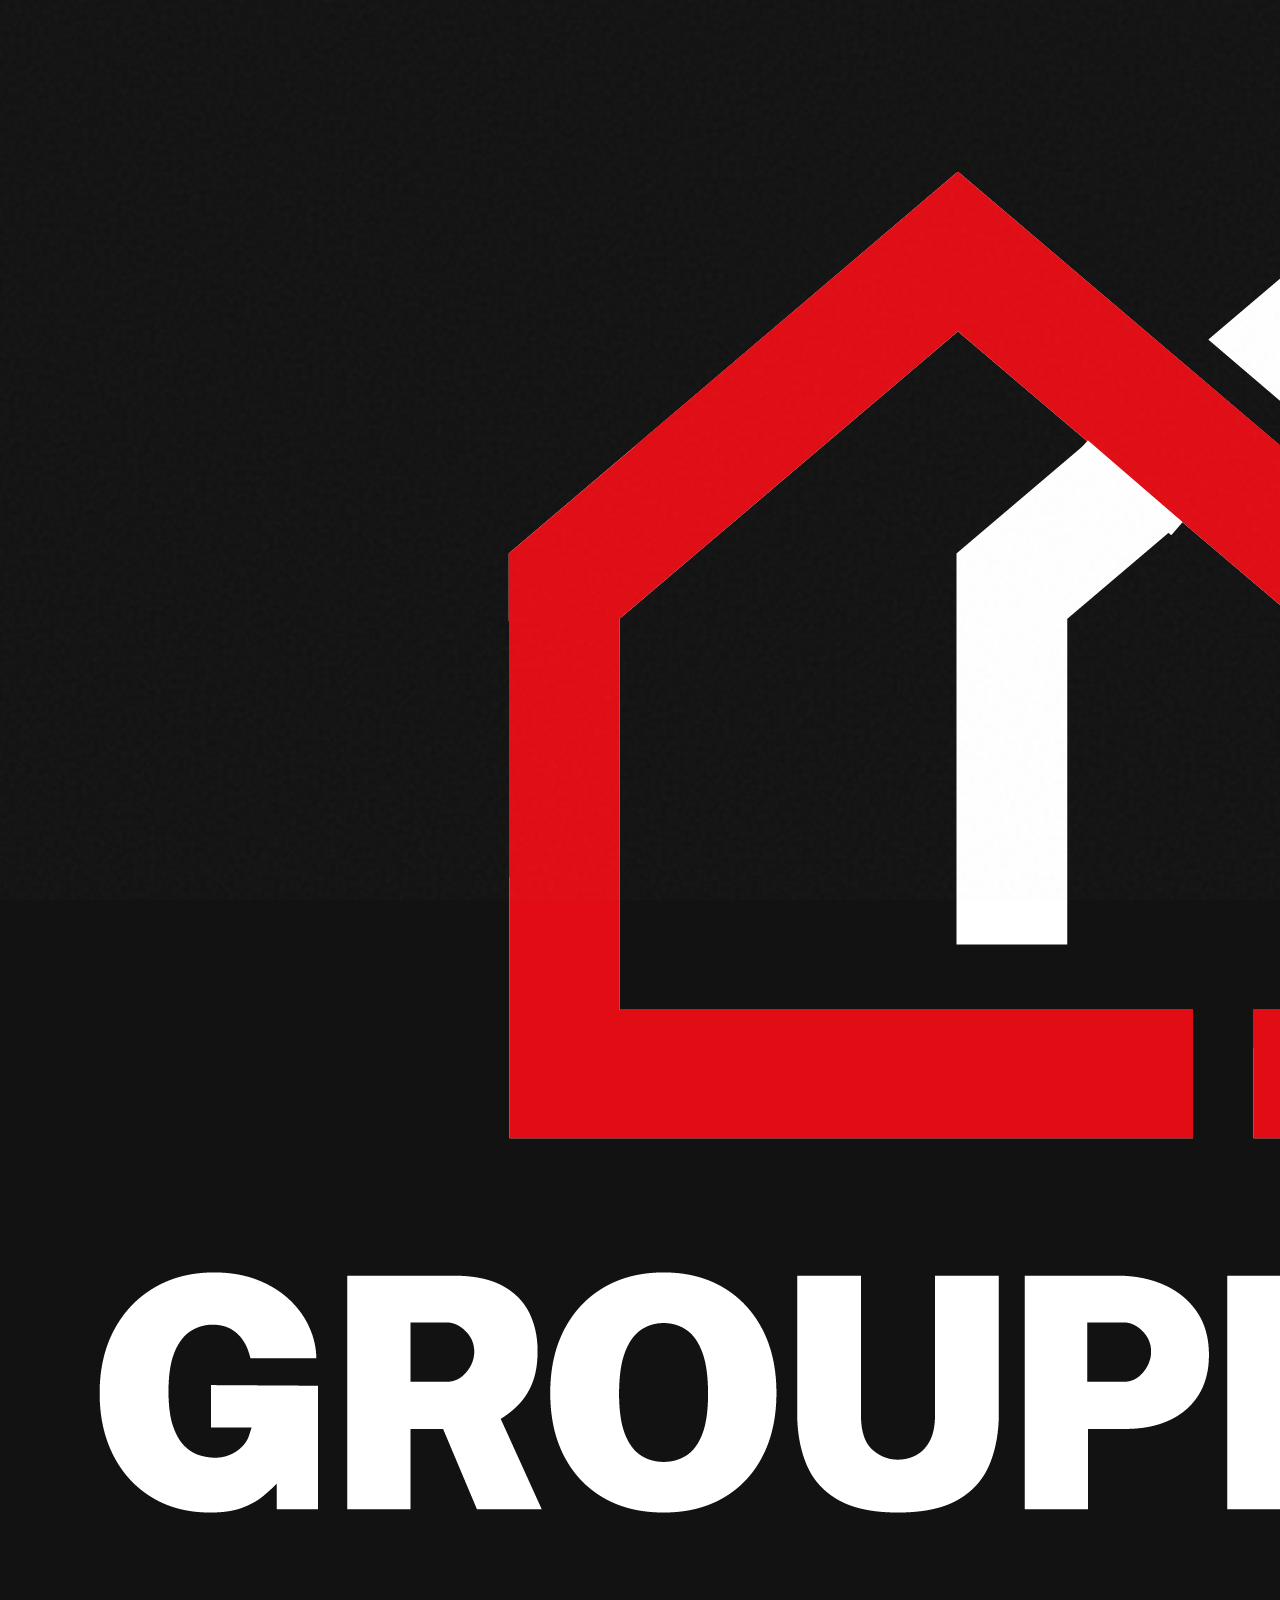
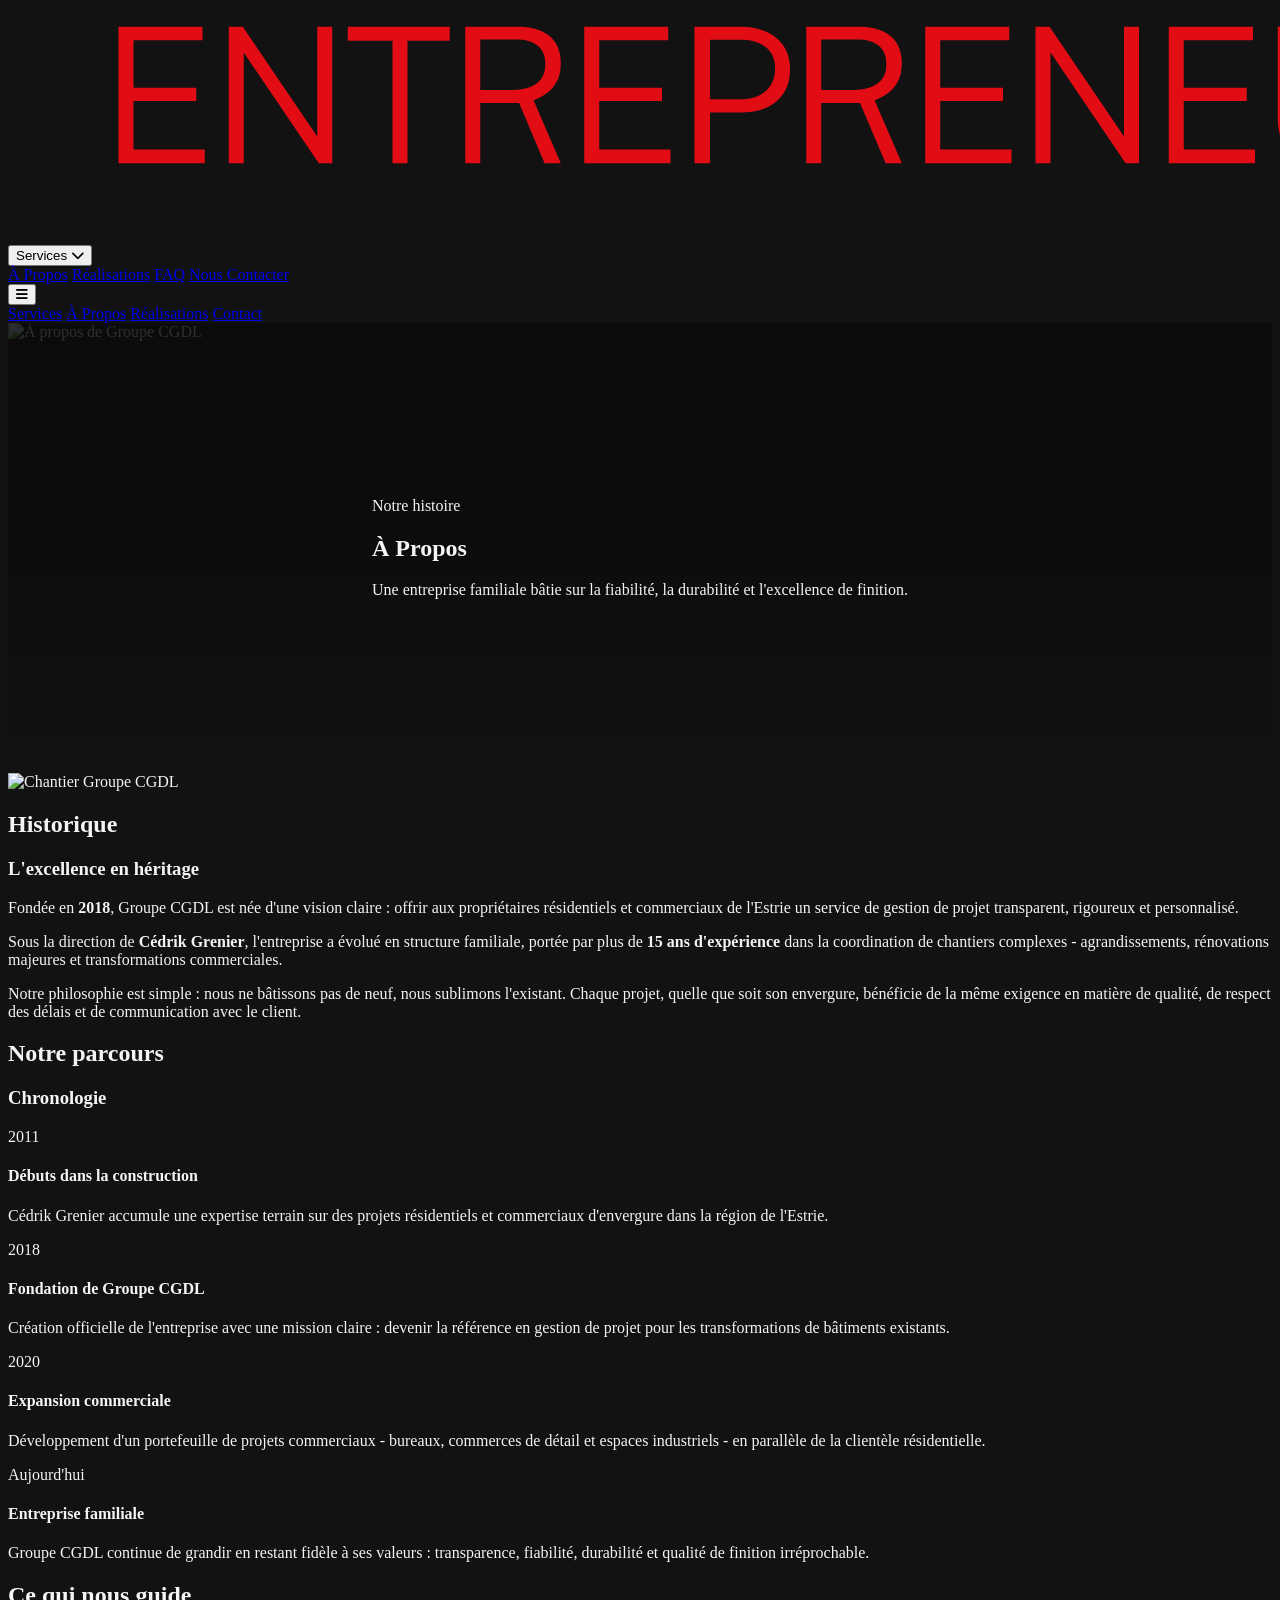
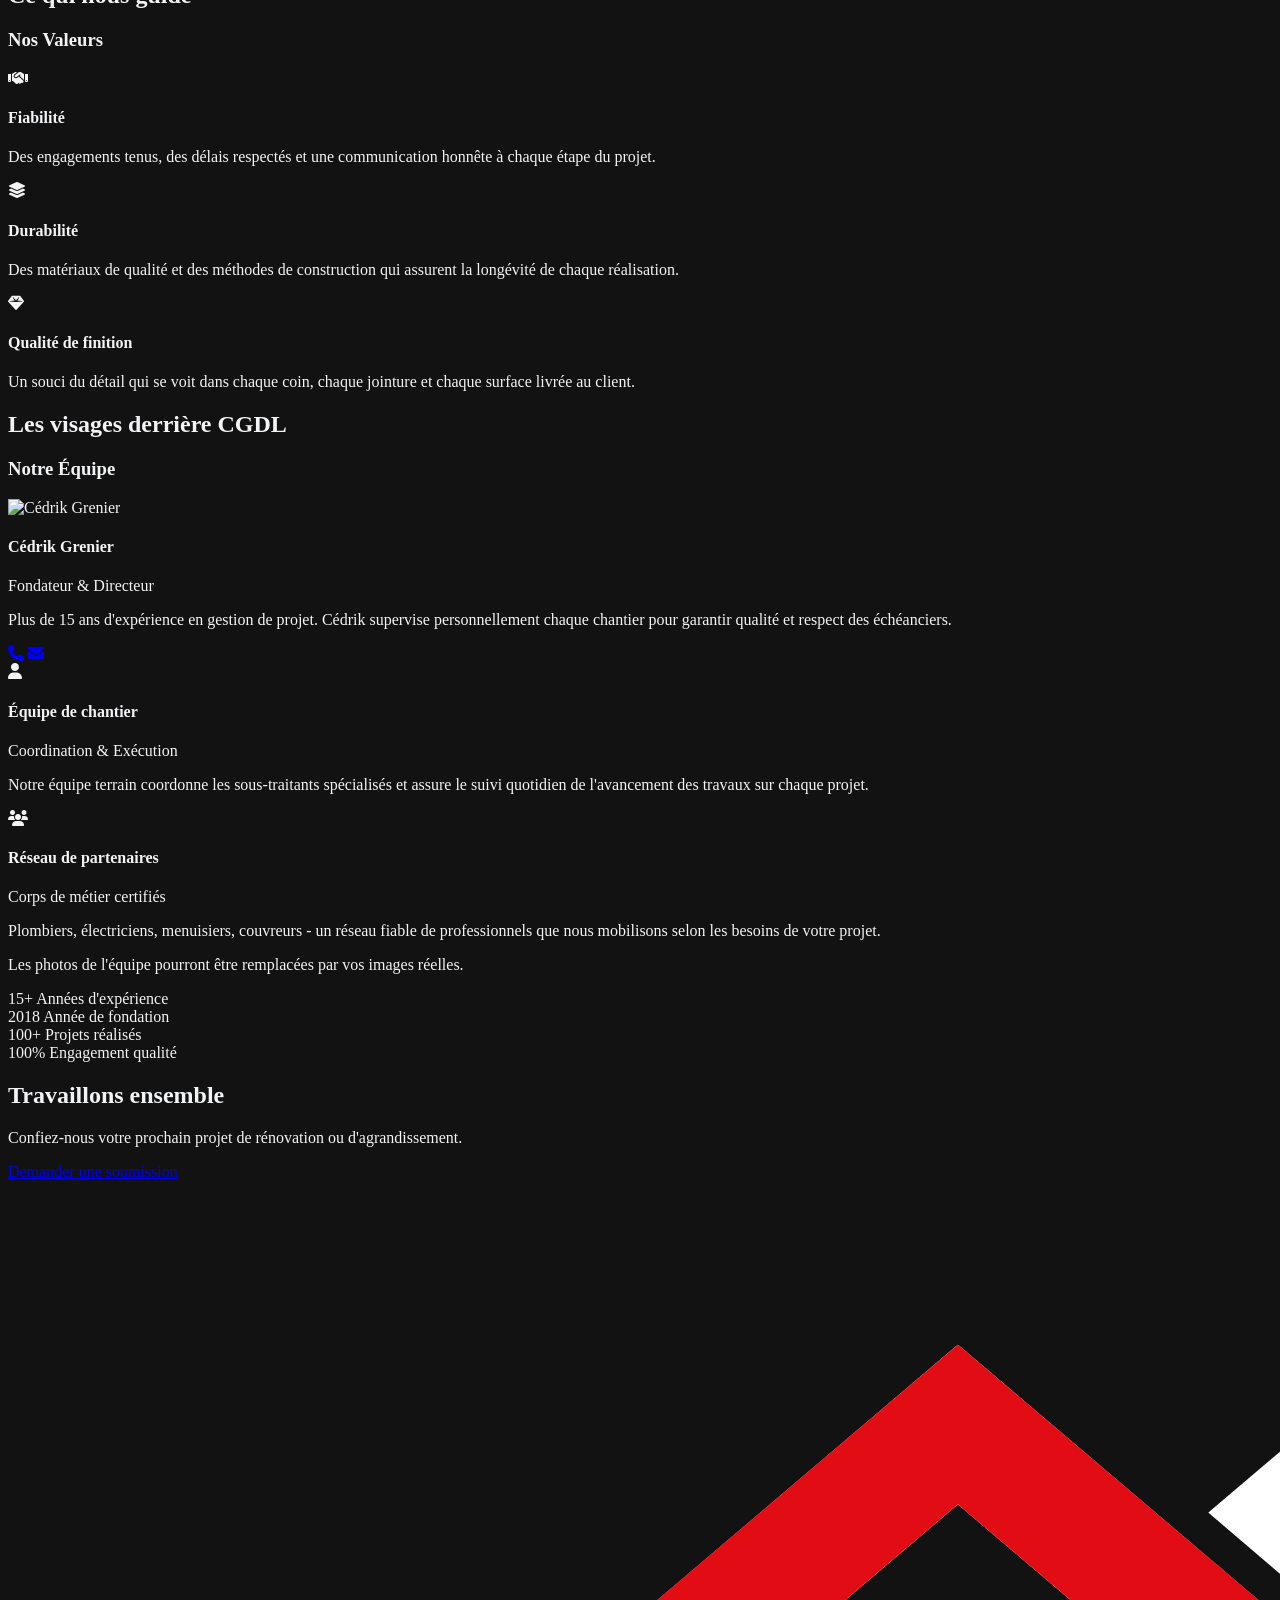
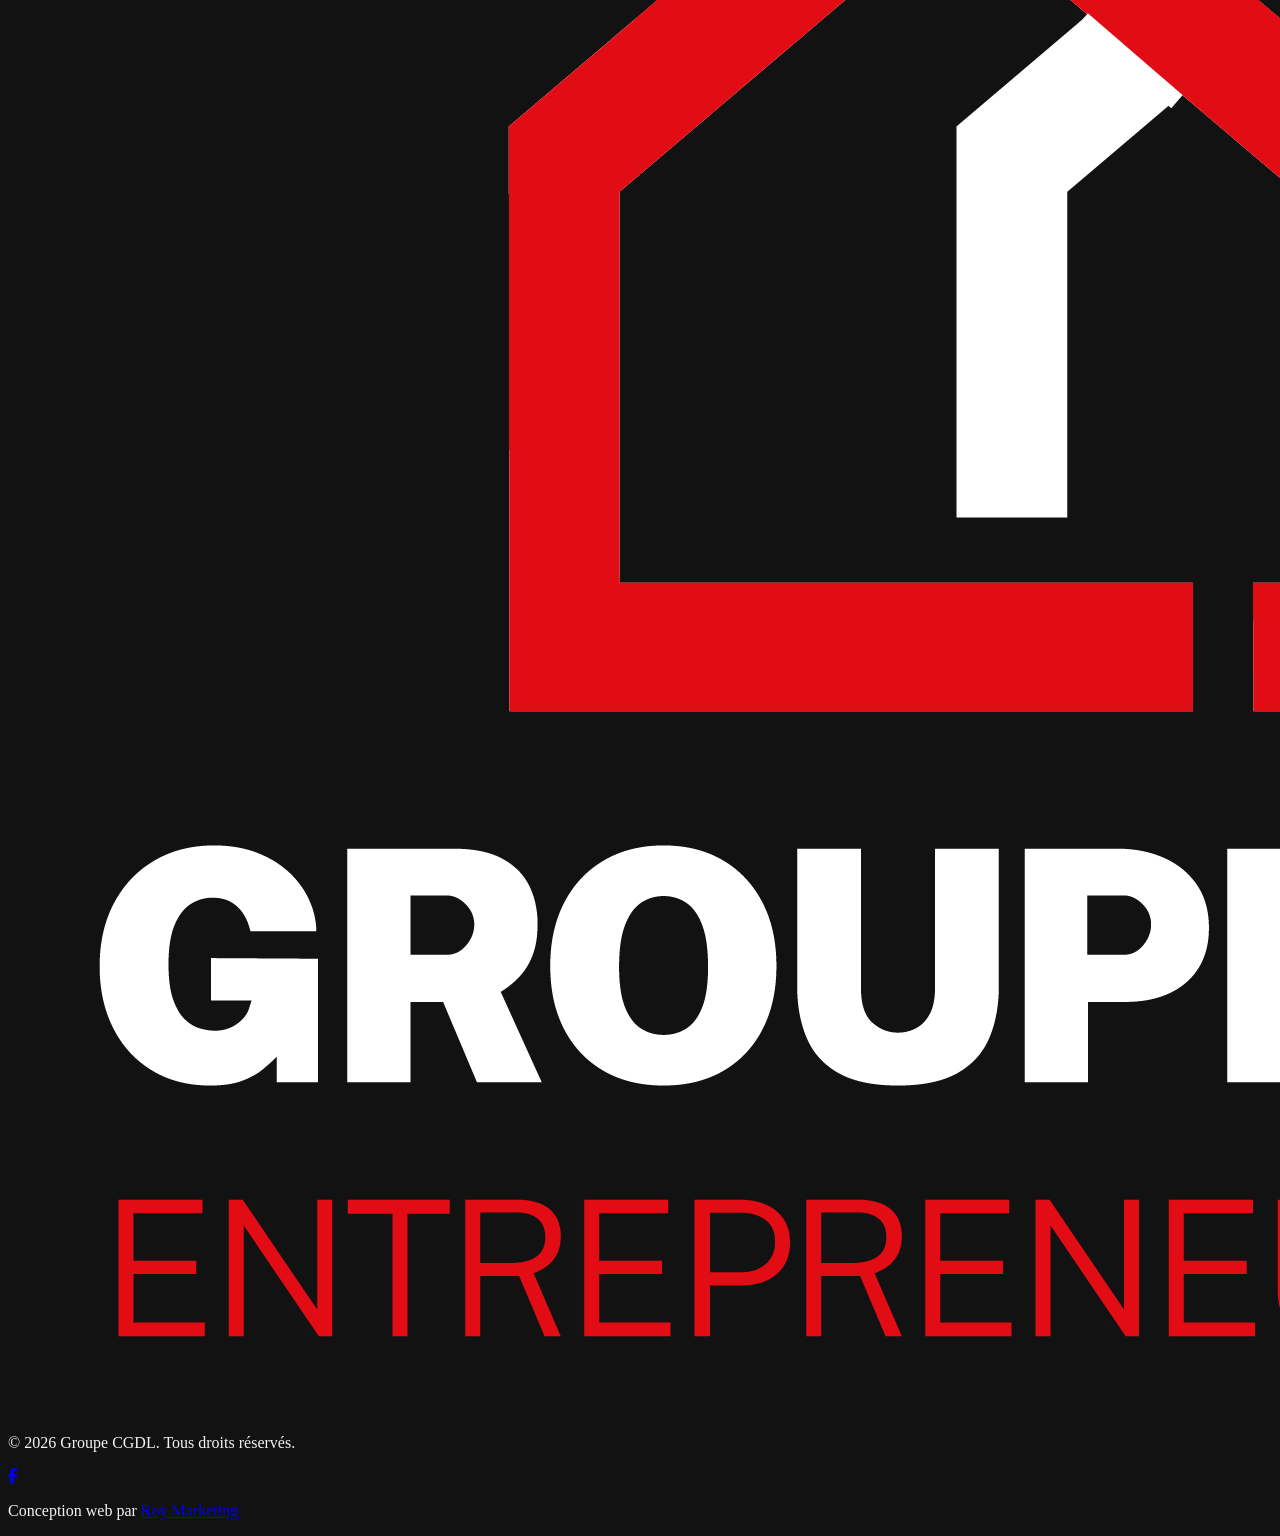
==== commit f1eea597: "fix" ====
--- a/a-propos.html
+++ b/a-propos.html
@@ -114,7 +114,7 @@
                         <div class="w-px h-full bg-gray-800 mt-2"></div>
                     </div>
                     <div class="pb-4">
-                        <span class="text-brand font-bold text-lg">2009</span>
+                        <span class="text-brand font-bold text-lg">2011</span>
                         <h4 class="text-xl font-semibold uppercase mt-1 mb-2">Débuts dans la construction</h4>
                         <p class="text-gray-400 font-light text-sm">Cédrik Grenier accumule une expertise terrain sur des projets résidentiels et commerciaux d'envergure dans la région de l'Estrie.</p>
                     </div>
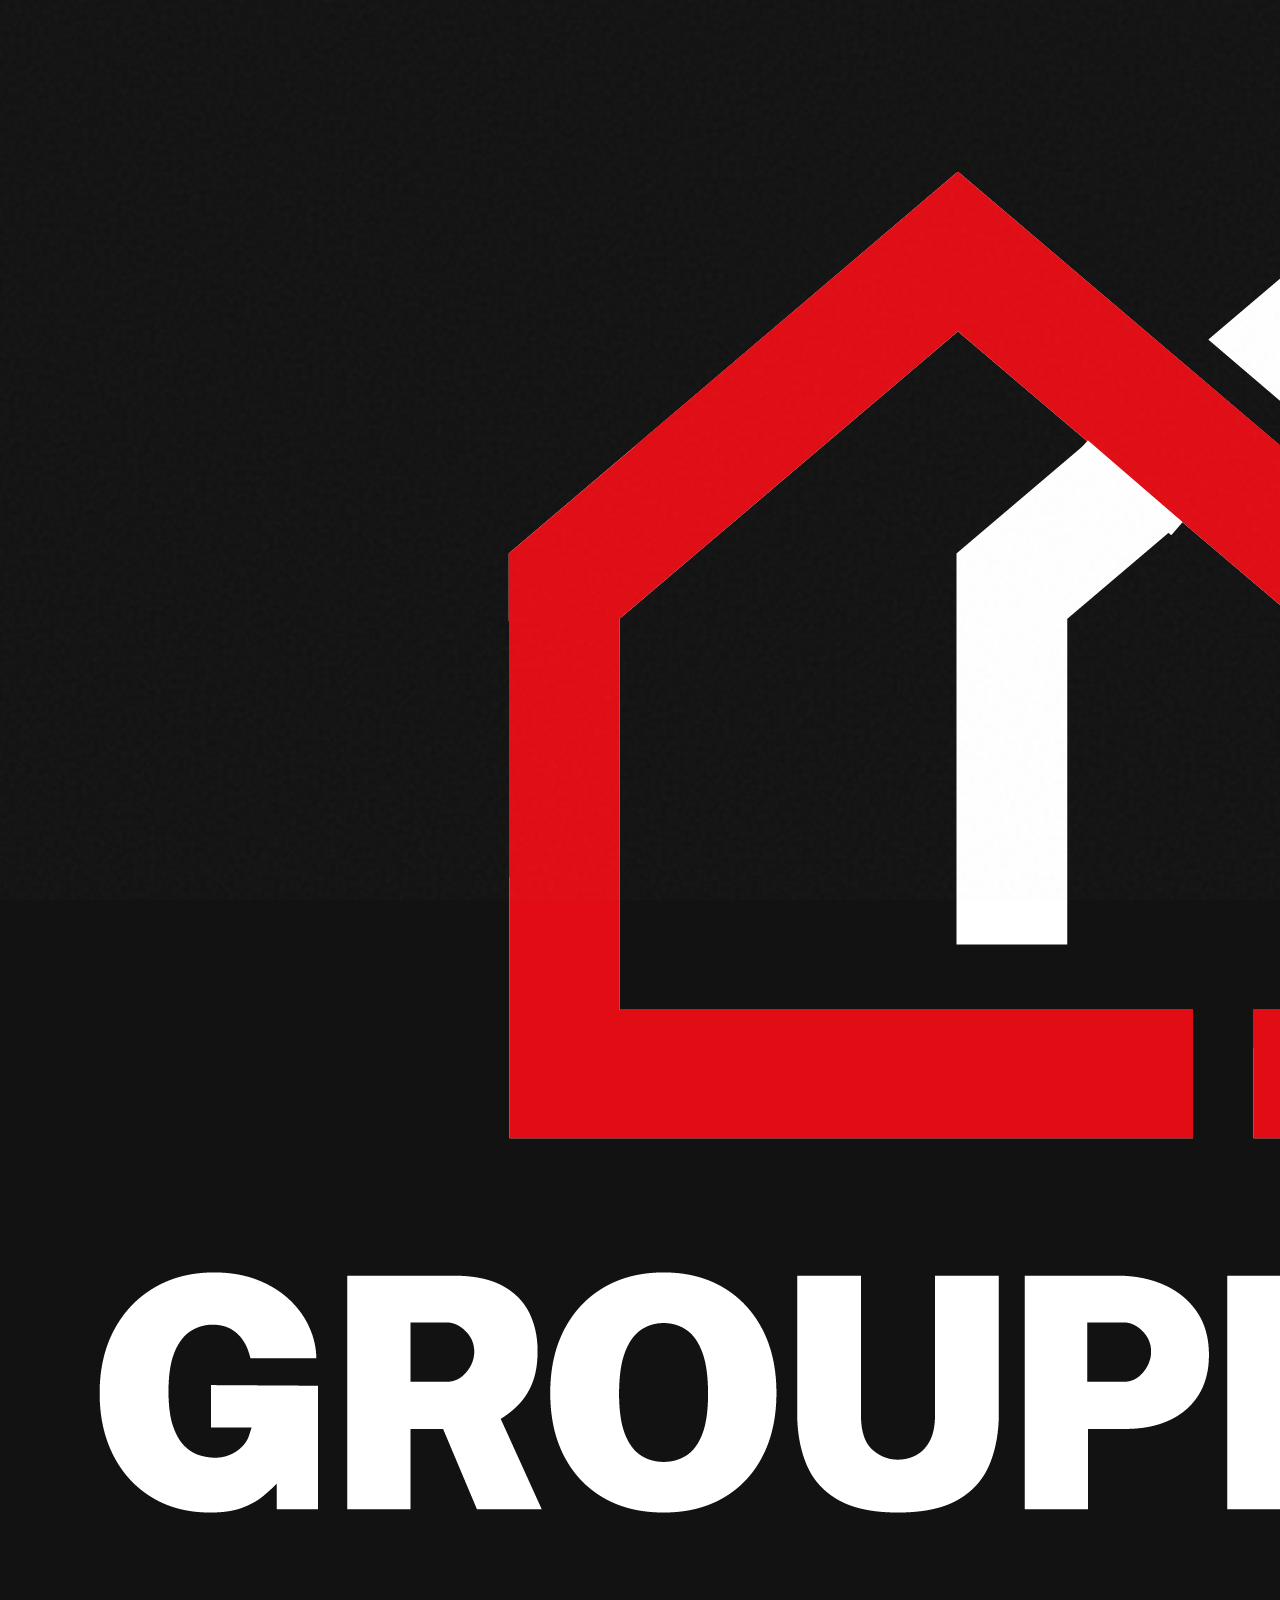
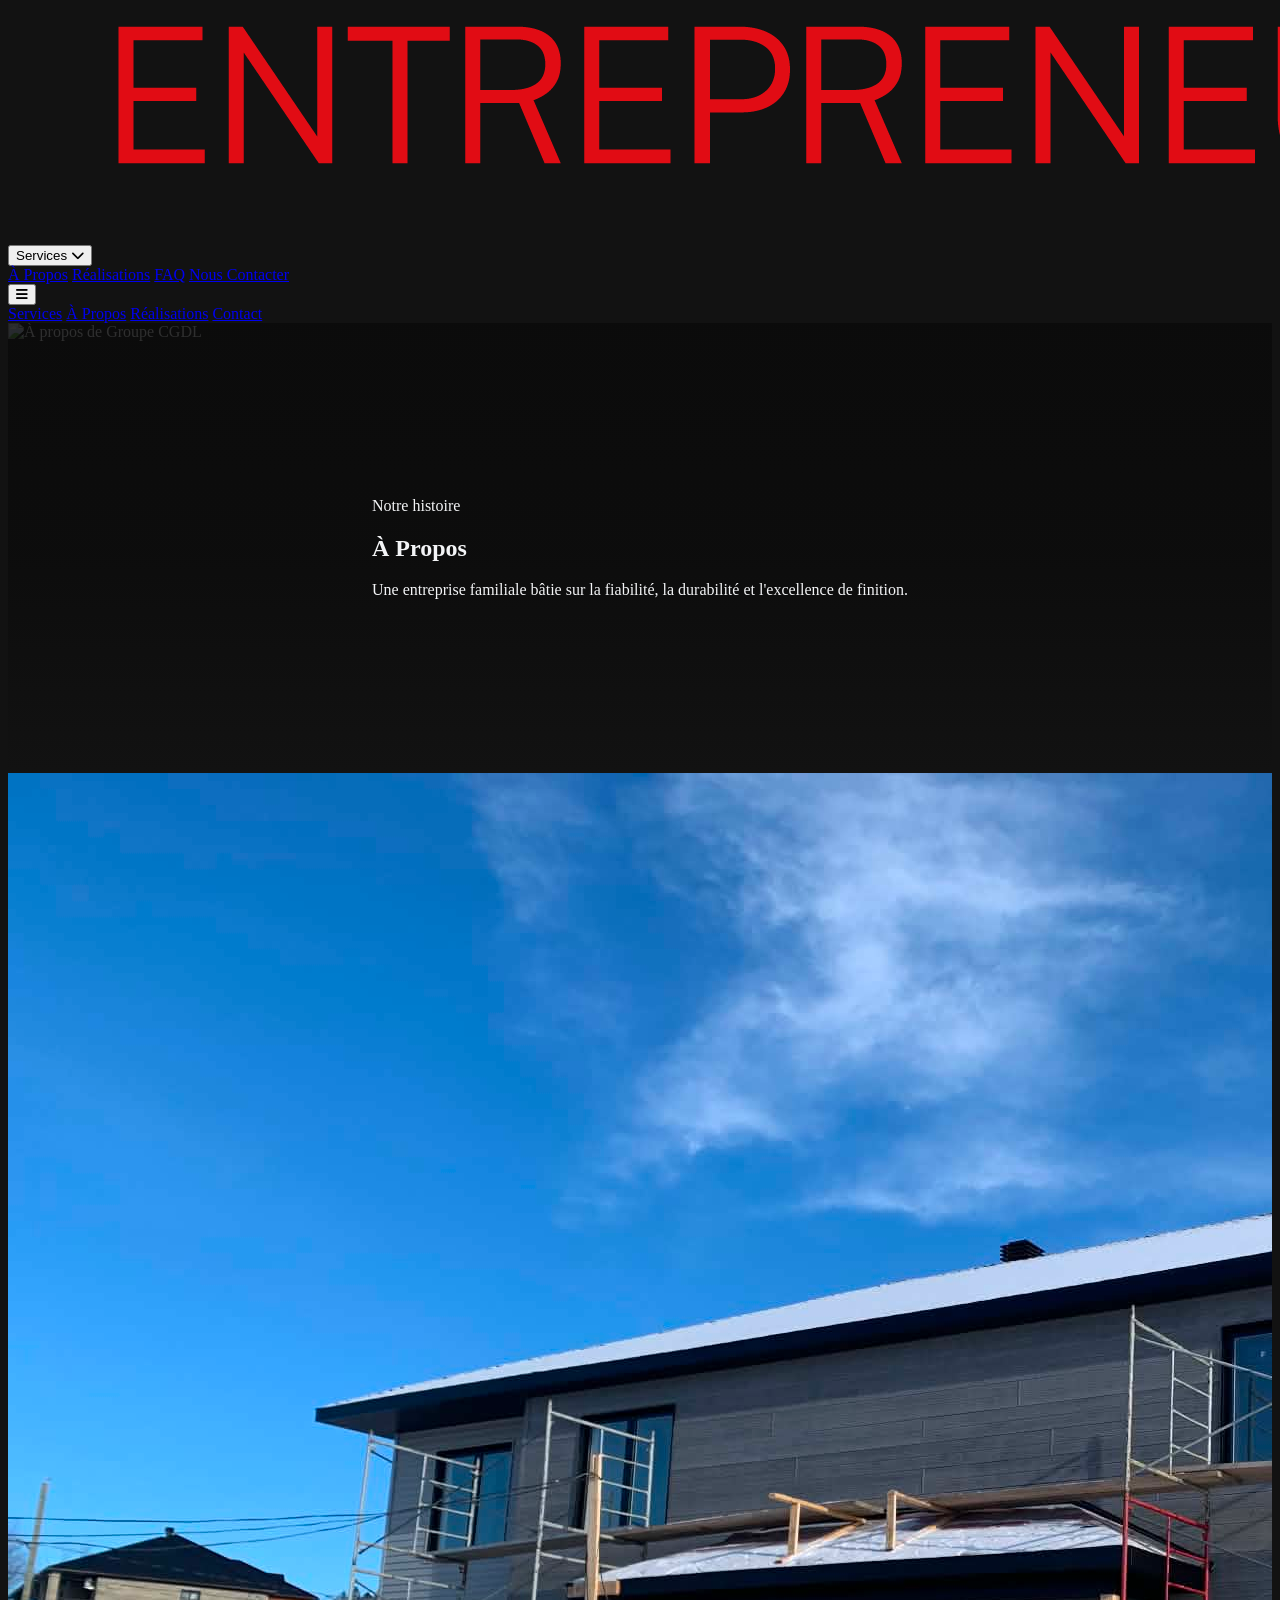
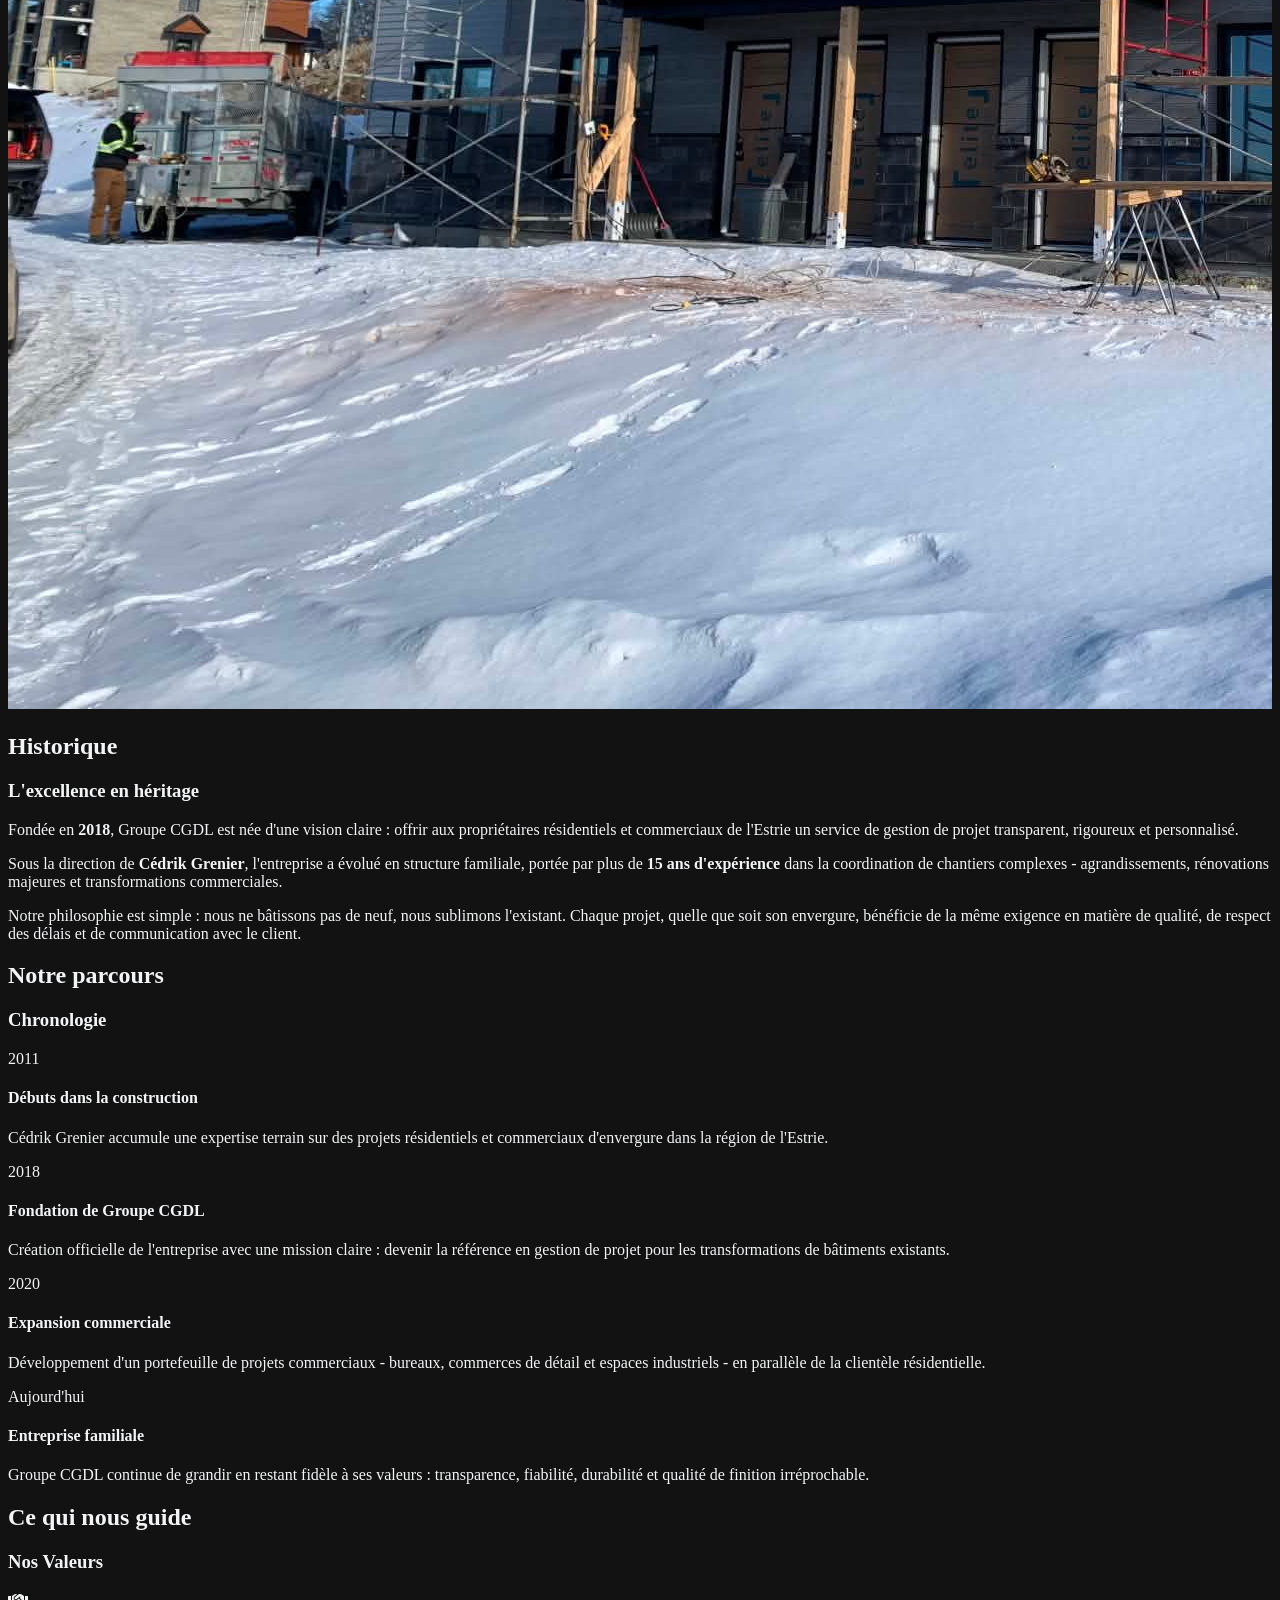
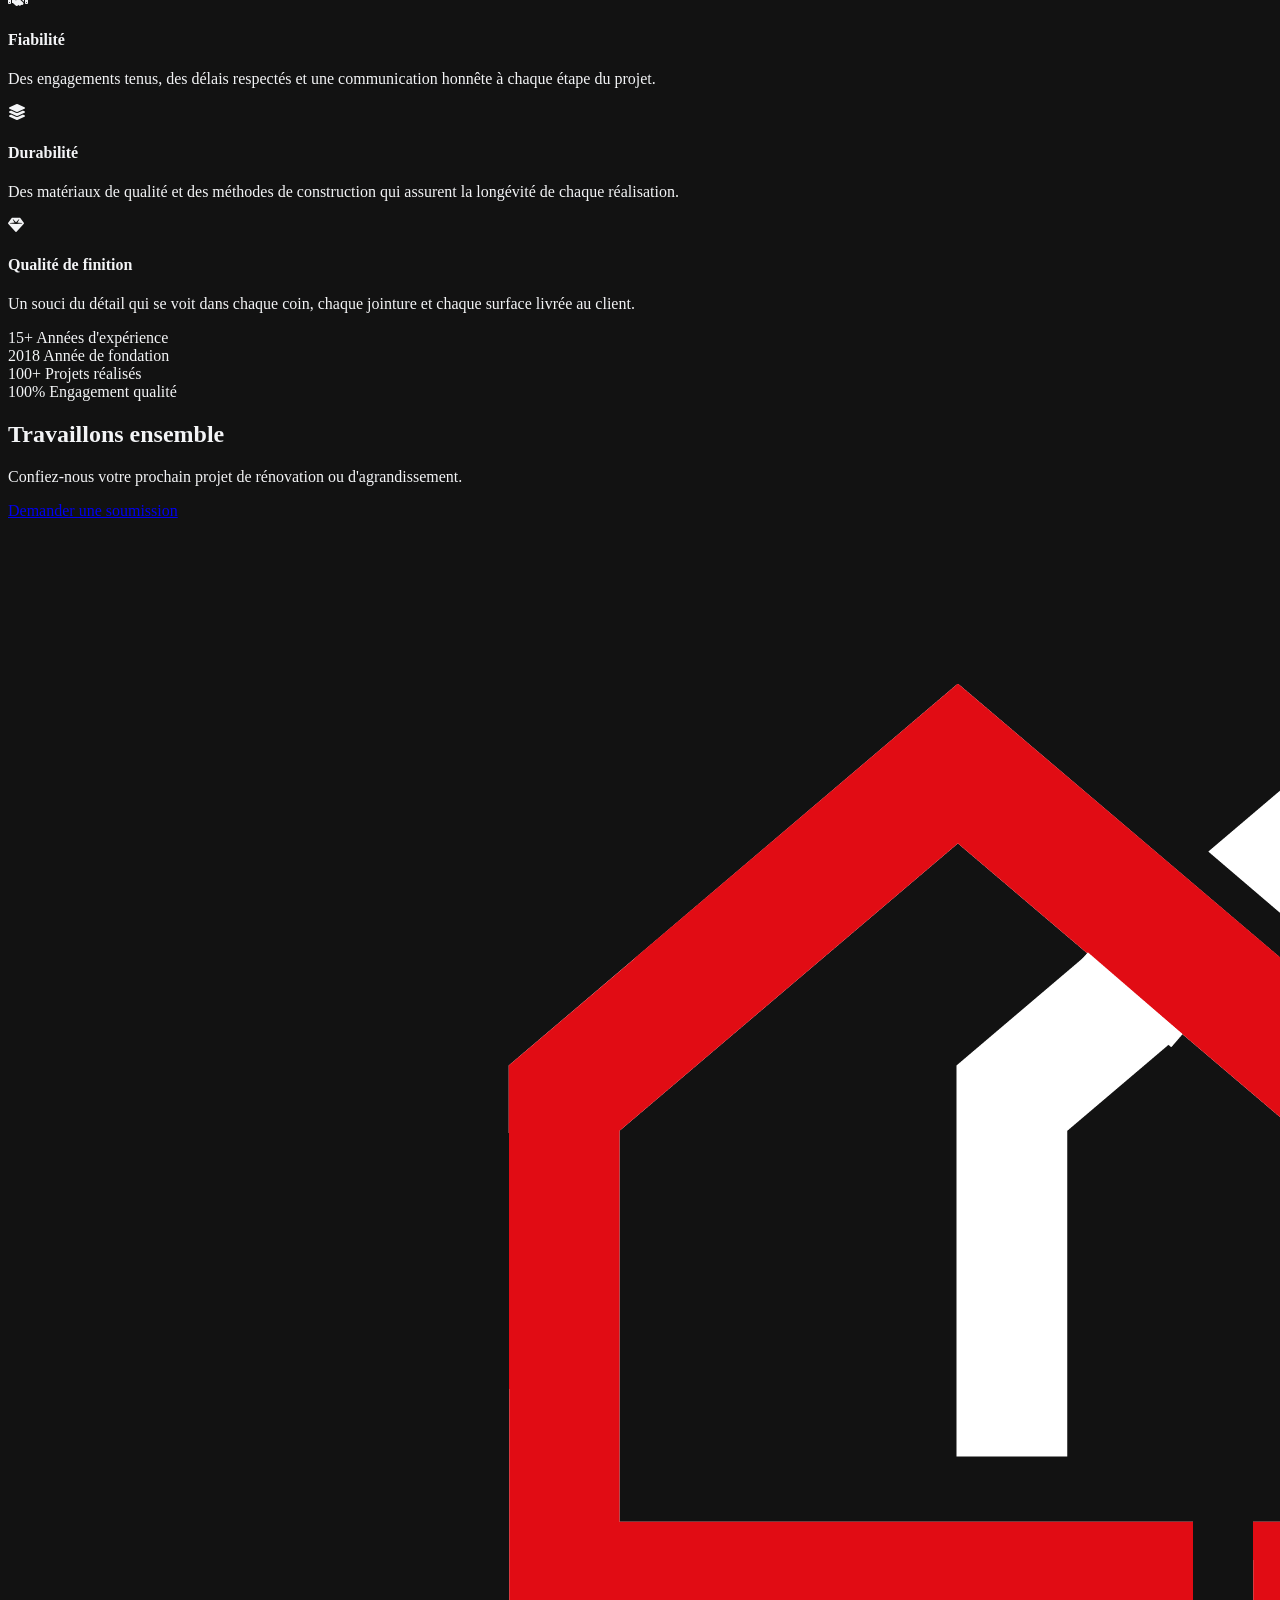
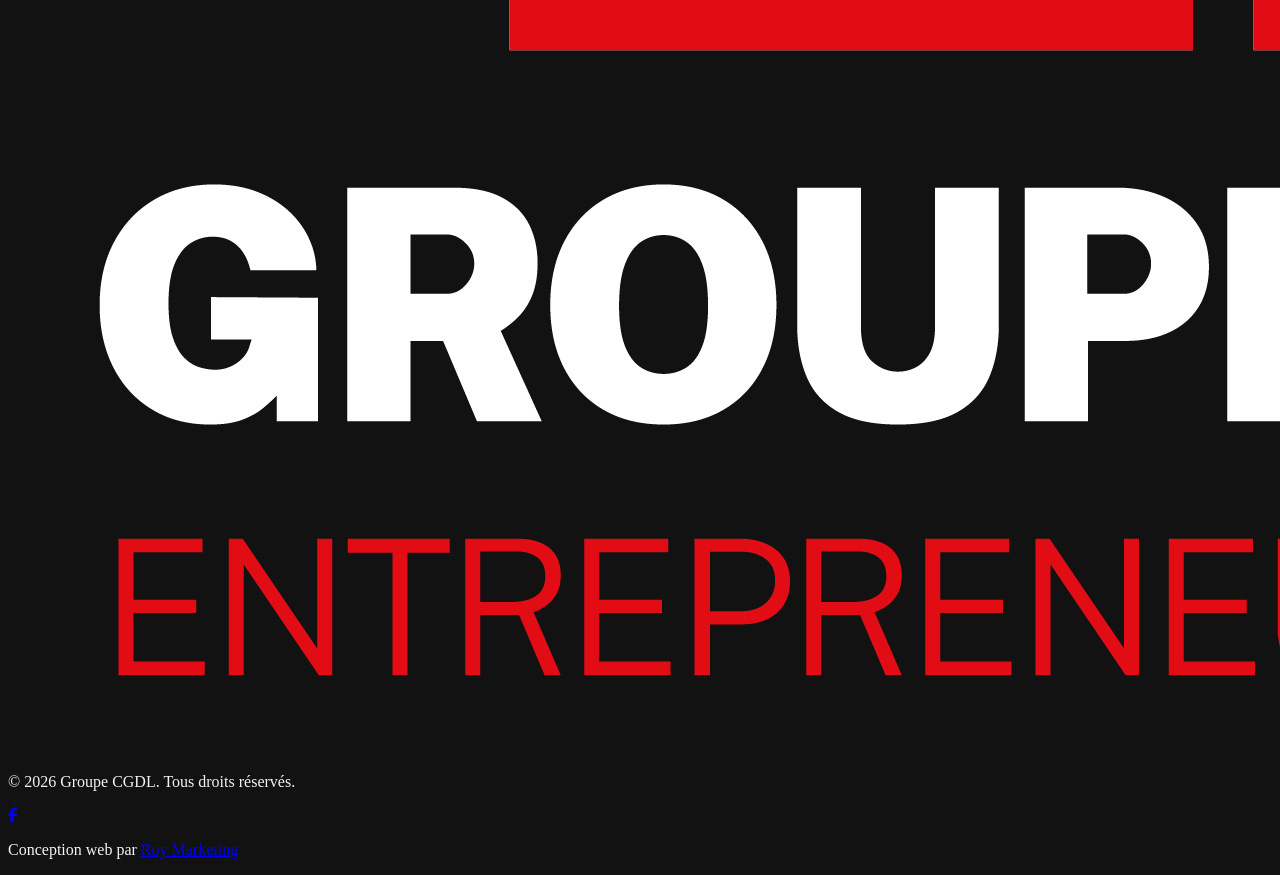
==== commit b8732b12: "Update a-propos.html" ====
--- a/a-propos.html
+++ b/a-propos.html
@@ -80,7 +80,7 @@
             <div class="grid grid-cols-1 lg:grid-cols-2 gap-16 items-center">
                 <div class="relative img-zoom-container" data-aos="fade-right">
                     <div class="absolute inset-0 bg-brand translate-x-4 translate-y-4"></div>
-                    <img src="https://images.unsplash.com/photo-1504307651254-35680f356f12?auto=format&fit=crop&q=80&w=1000" alt="Chantier Groupe CGDL" class="relative z-10 w-full h-auto grayscale-[40%] img-zoom">
+                    <img src="facade.jpg" alt="Façade Groupe CGDL" class="relative z-10 w-full h-auto grayscale-[40%] img-zoom">
                 </div>
                 <div data-aos="fade-left">
                     <h2 class="text-sm text-brand uppercase tracking-[0.2em] mb-2 font-bold">Historique</h2>
@@ -182,7 +182,7 @@
         </div>
     </section>
 
-    <!-- Équipe -->
+    <!-- Équipe (en attente des photos)
     <section class="py-24 bg-darker border-t border-gray-900">
         <div class="max-w-7xl mx-auto px-6 lg:px-8">
             <div class="text-center mb-16" data-aos="fade-up">
@@ -229,6 +229,7 @@
             <p class="text-gray-500 text-sm text-center mt-10 font-light italic">Les photos de l'équipe pourront être remplacées par vos images réelles.</p>
         </div>
     </section>
+    -->
 
     <!-- Stats -->
     <section class="py-16 bg-dark border-y border-gray-900">
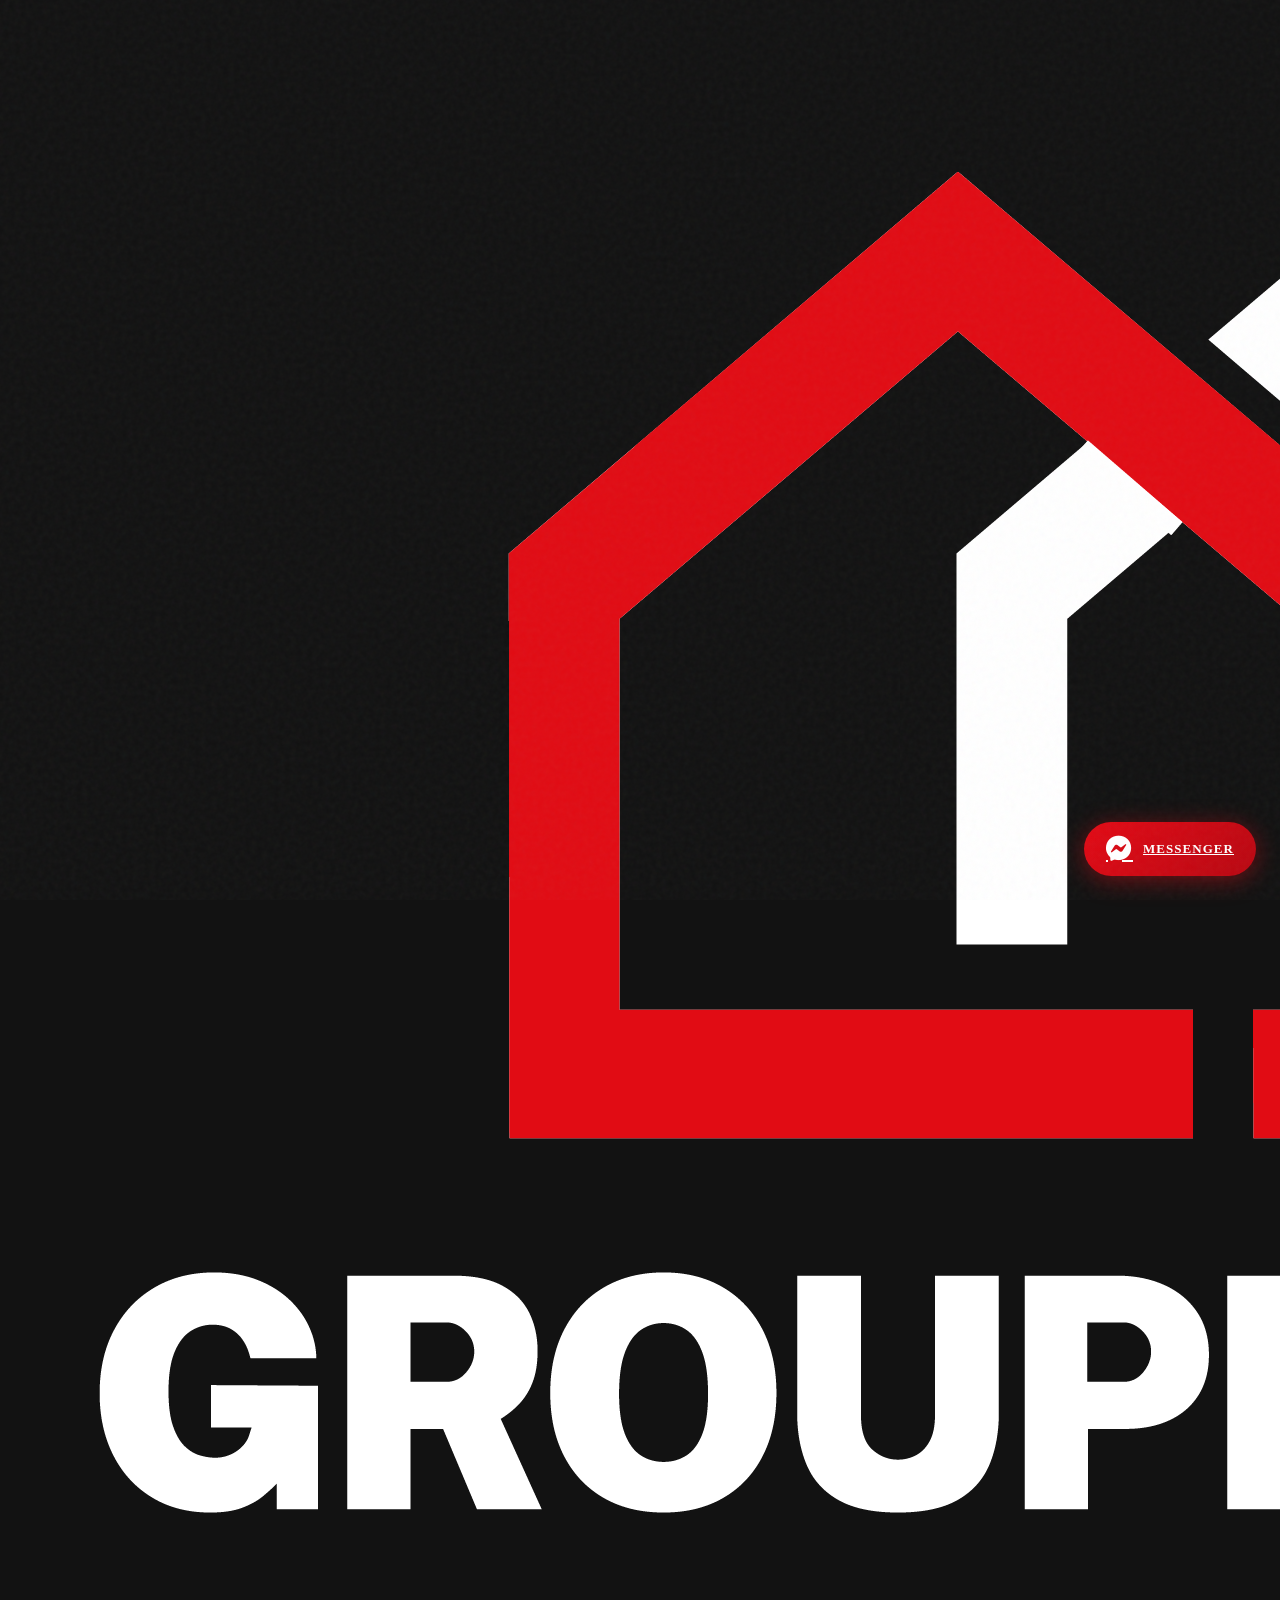
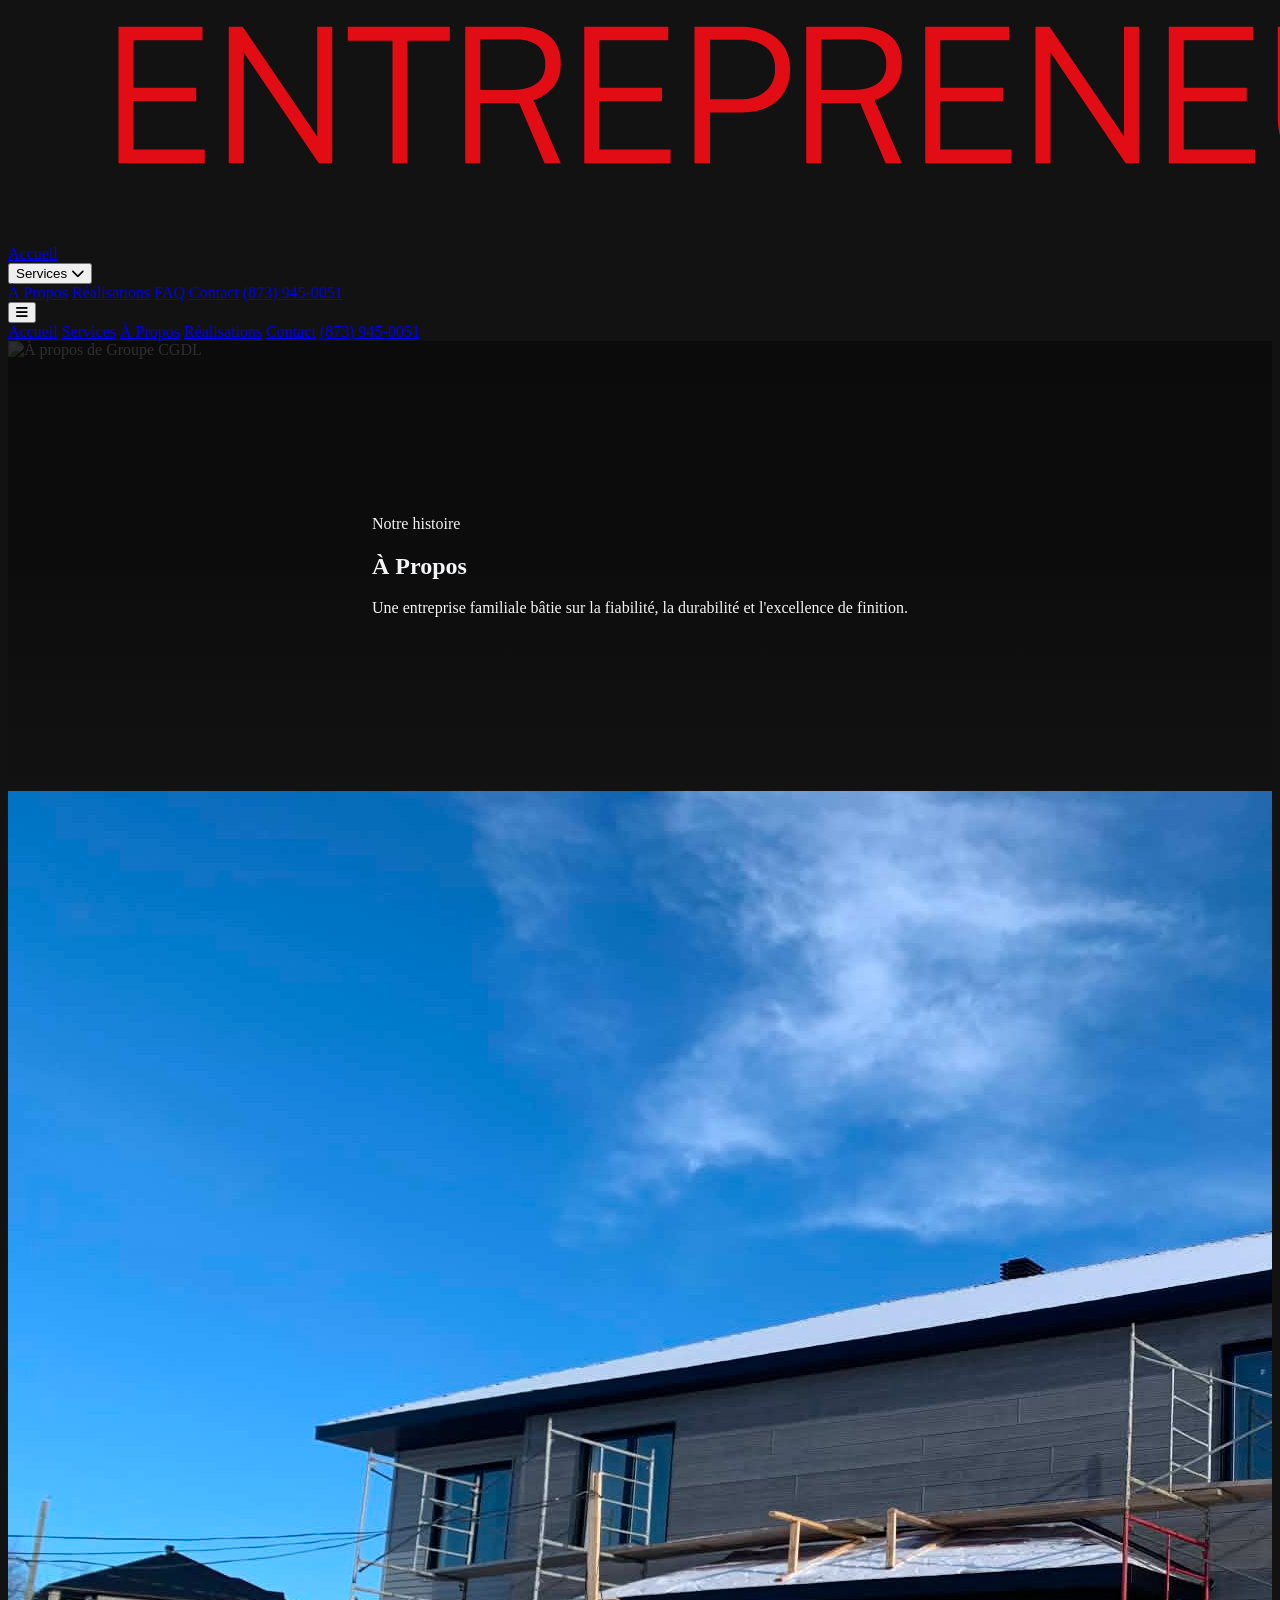
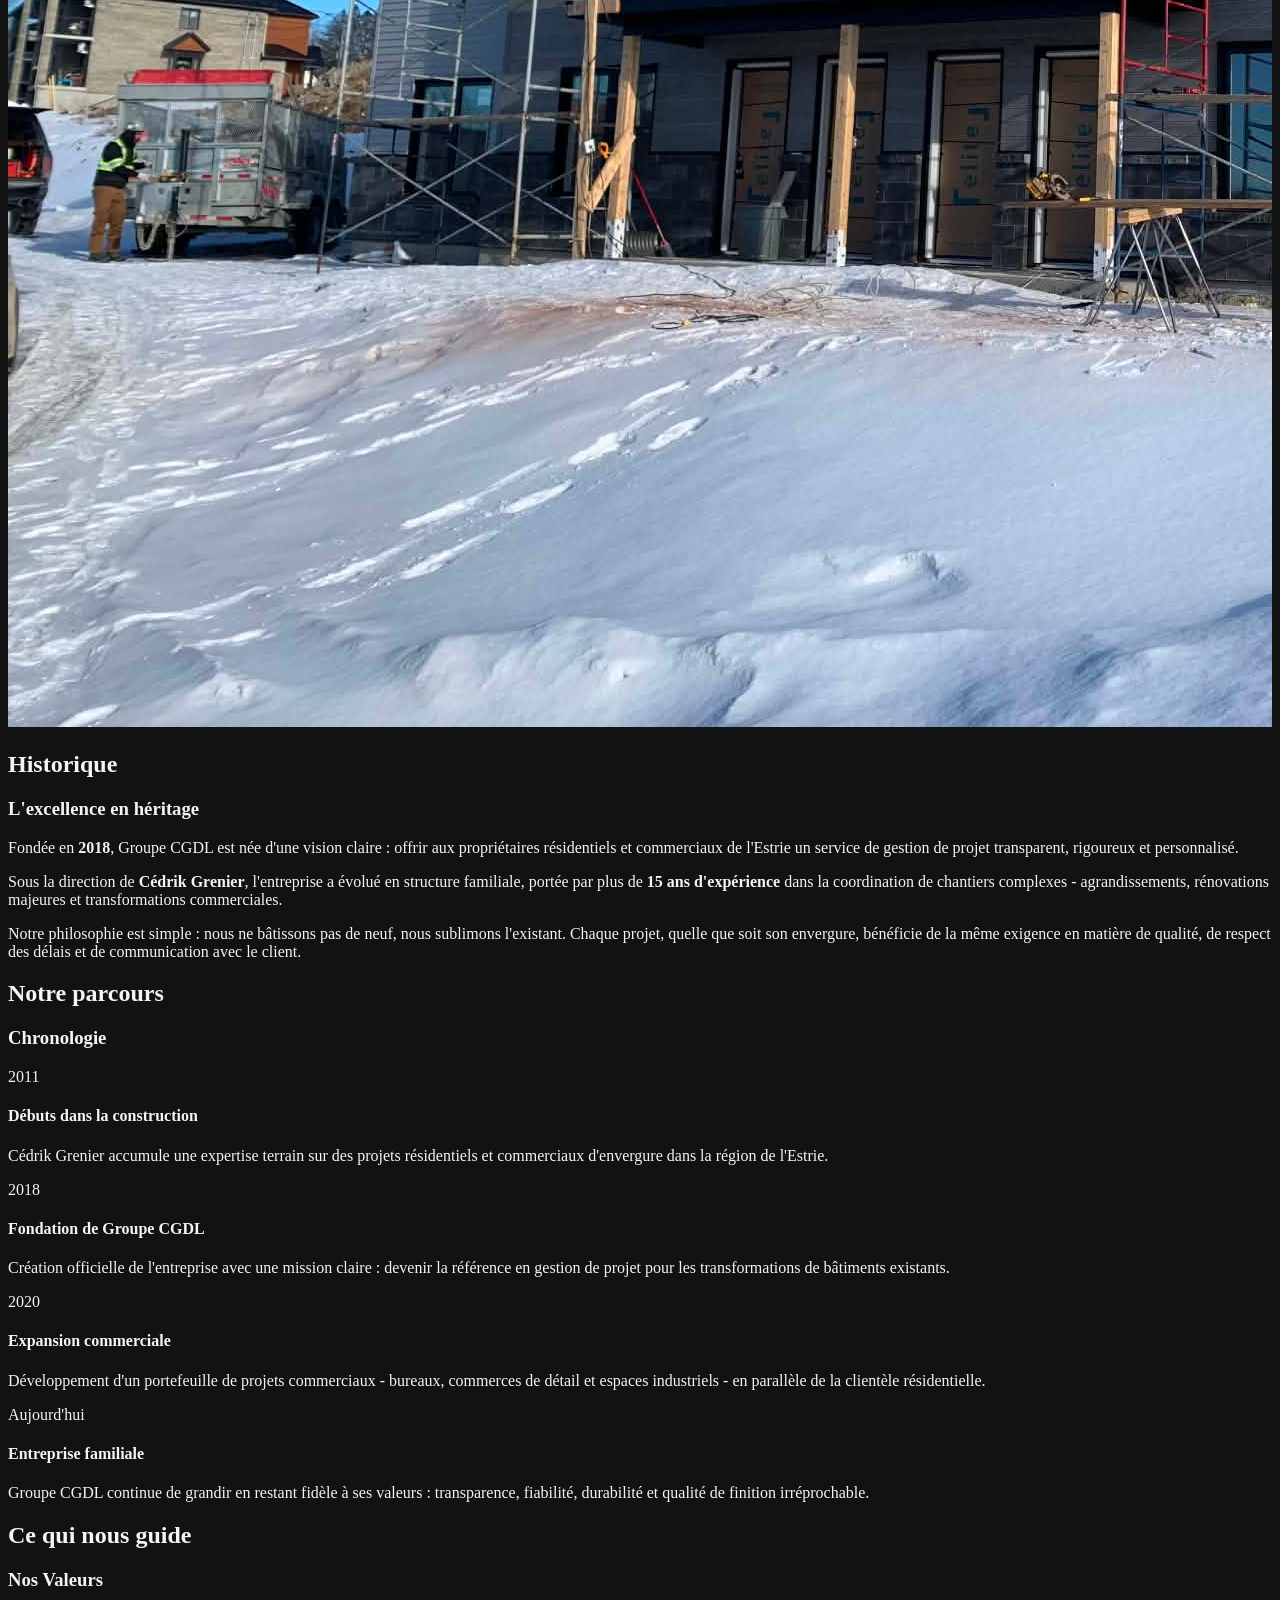
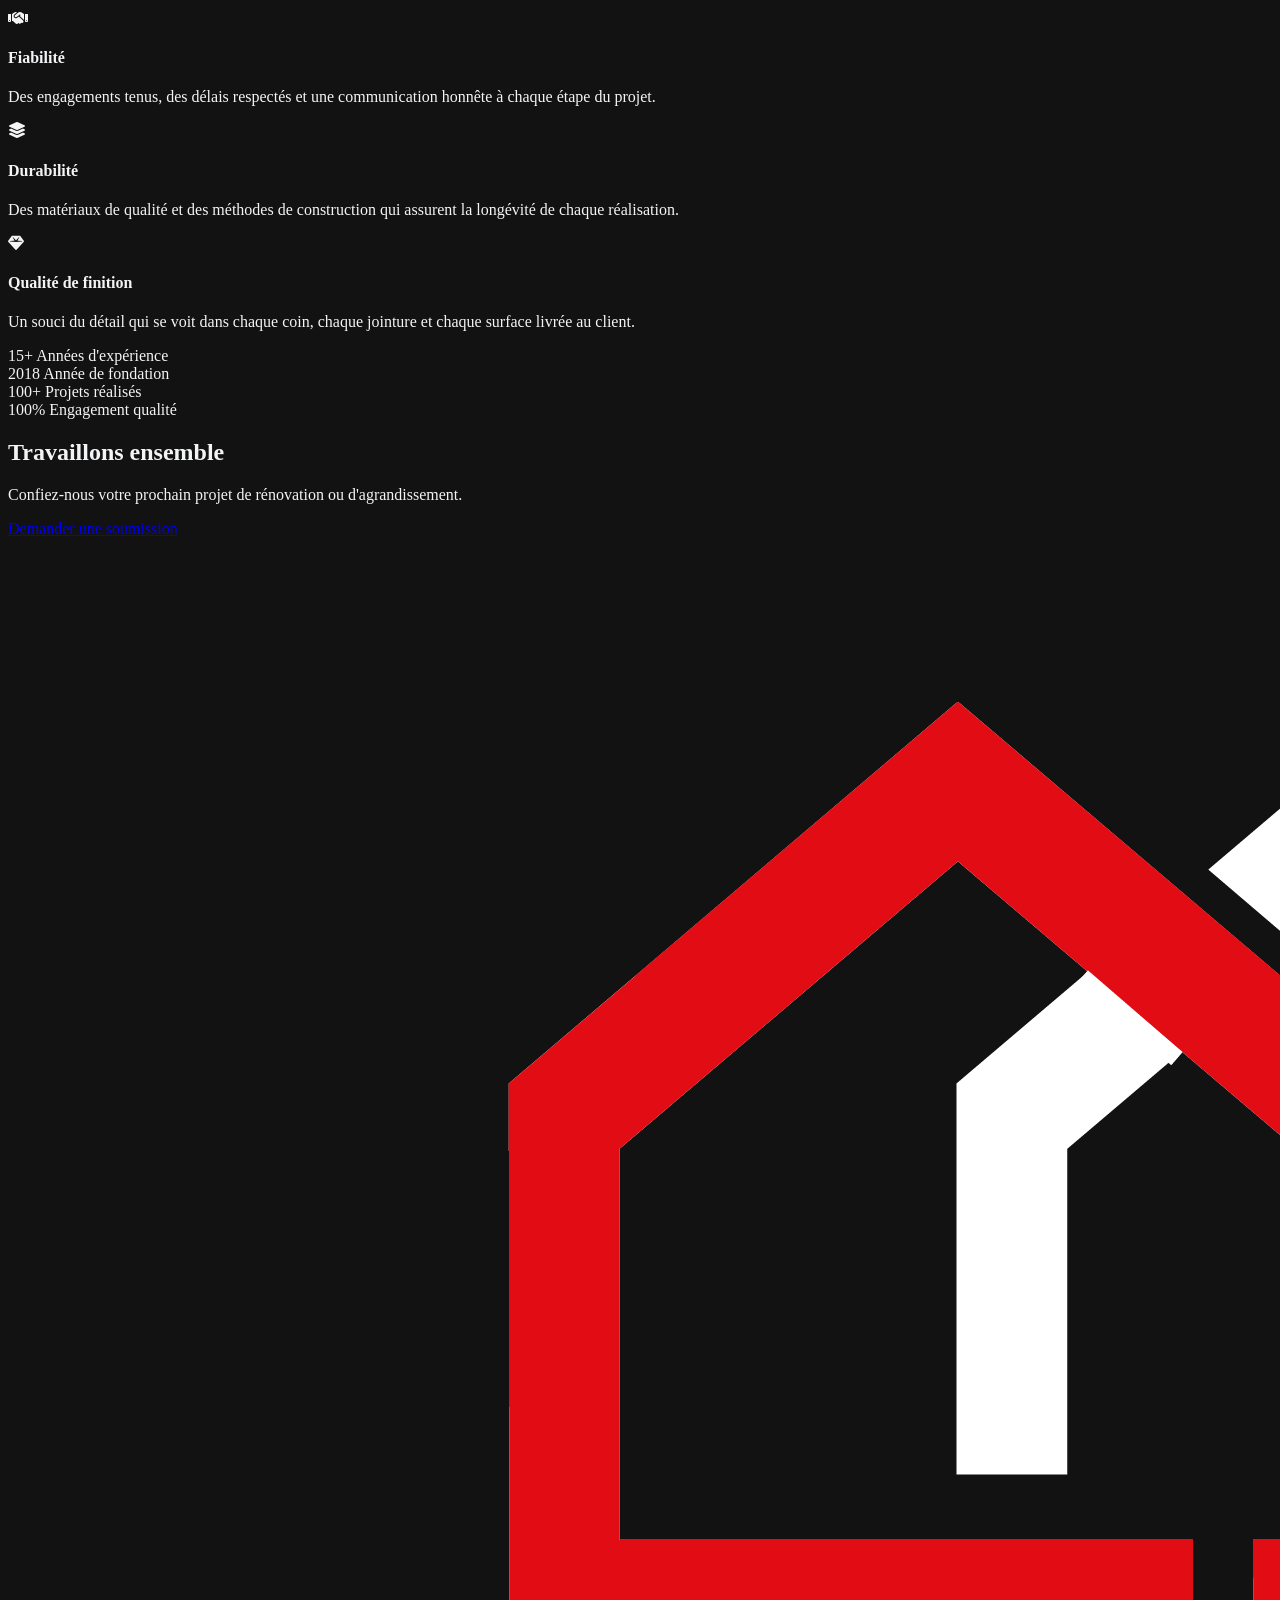
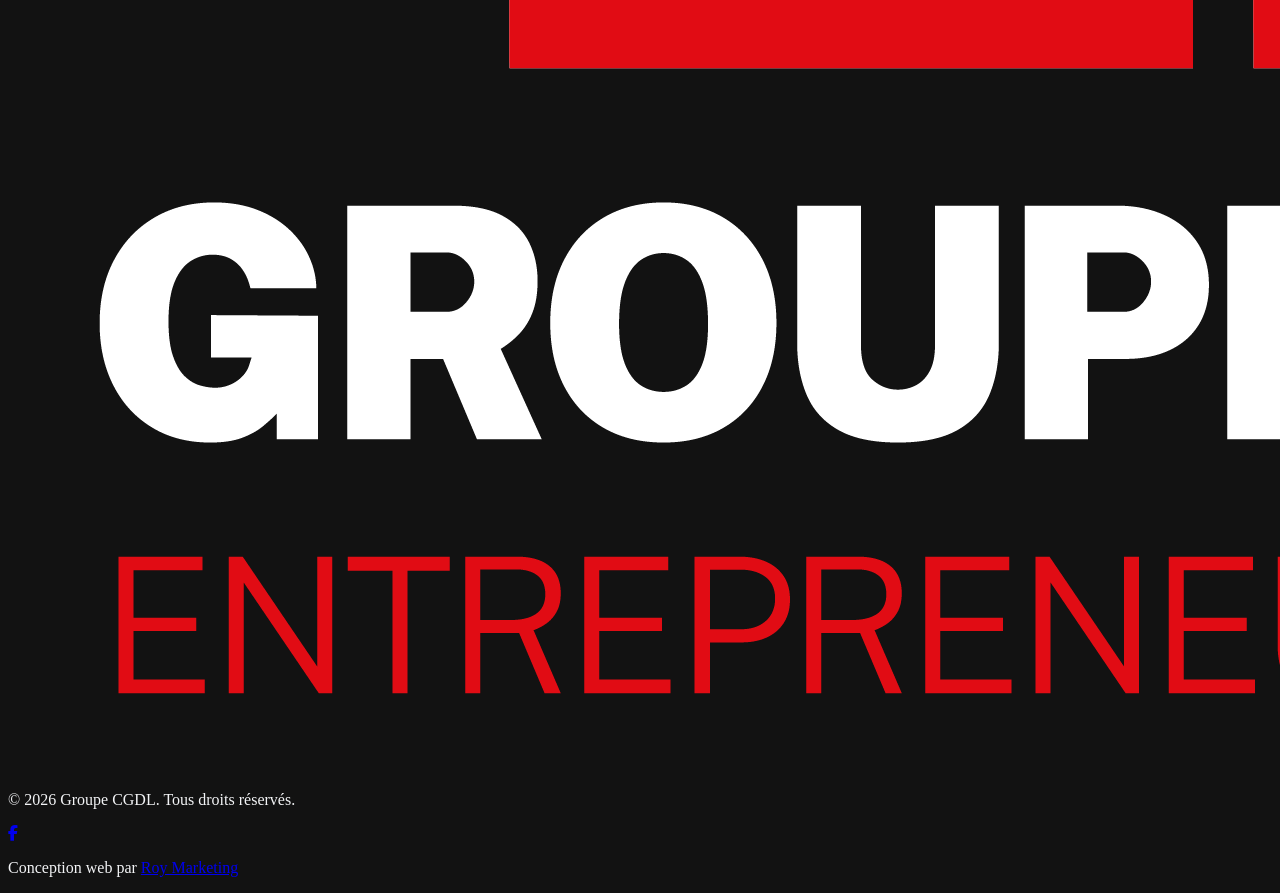
==== commit 1fd78208: "push" ====
--- a/a-propos.html
+++ b/a-propos.html
@@ -32,10 +32,12 @@
             <img src="logo.png" alt="Logo Groupe CGDL" class="w-36 h-auto object-contain">
         </a>
         <nav class="hidden md:flex gap-8 text-sm uppercase tracking-wider font-medium items-center">
+            <a href="index.html" class="hover:text-brand transition-colors">Accueil</a>
             <div class="nav-dropdown relative">
                 <button class="hover:text-brand transition-colors flex items-center gap-2">Services <i class="fa-solid fa-chevron-down text-xs"></i></button>
                 <div class="nav-dropdown-menu">
                     <div class="bg-darker border border-gray-800 py-2 shadow-xl">
+                        <a href="services/construction-neuve.html" class="block px-6 py-3 hover:text-brand hover:bg-surface transition-colors normal-case tracking-normal">Construction neuve</a>
                         <a href="services/gestion-projet-residentiel.html" class="block px-6 py-3 hover:text-brand hover:bg-surface transition-colors normal-case tracking-normal">Gestion de projet résidentiel</a>
                         <a href="services/gestion-projet-commercial.html" class="block px-6 py-3 hover:text-brand hover:bg-surface transition-colors normal-case tracking-normal">Gestion de projet commercial</a>
                         <a href="services/renovations-residentielles.html" class="block px-6 py-3 hover:text-brand hover:bg-surface transition-colors normal-case tracking-normal">Rénovations résidentielles</a>
@@ -49,16 +51,19 @@
             <a href="a-propos.html" class="text-brand transition-colors">À Propos</a>
             <a href="realisations.html" class="hover:text-brand transition-colors">Réalisations</a>
             <a href="index.html#faq" class="hover:text-brand transition-colors">FAQ</a>
-            <a href="soumission.html" class="px-6 py-3 border border-brand text-brand hover:bg-brand hover:text-white transition-all duration-300">Nous Contacter</a>
+            <a href="soumission.html" class="hover:text-brand transition-colors">Contact</a>
+            <a href="tel:8739450051" class="px-6 py-3 border border-brand text-brand hover:bg-brand hover:text-white transition-all duration-300">(873) 945-0051</a>
         </nav>
         <button class="md:hidden text-2xl z-50 focus:outline-none" onclick="document.getElementById('mobile-menu').classList.toggle('hidden')">
             <i class="fa-solid fa-bars"></i>
         </button>
         <div id="mobile-menu" class="hidden absolute top-0 left-0 w-full h-screen bg-darker flex flex-col items-center justify-center gap-6 text-lg z-40 overflow-y-auto py-24">
+            <a href="index.html" class="hover:text-brand">Accueil</a>
             <a href="services/gestion-projet-residentiel.html" class="hover:text-brand">Services</a>
             <a href="a-propos.html" class="text-brand">À Propos</a>
             <a href="realisations.html" class="hover:text-brand">Réalisations</a>
             <a href="soumission.html" class="hover:text-brand">Contact</a>
+            <a href="tel:8739450051" class="px-6 py-2 border border-brand text-brand hover:bg-brand hover:text-white transition-all duration-300">(873) 945-0051</a>
         </div>
     </header>
 
--- a/css/shared.css
+++ b/css/shared.css
@@ -76,3 +76,46 @@
     opacity: 0;
     cursor: pointer;
 }
+
+.messenger-float {
+    position: fixed;
+    bottom: 1.5rem;
+    right: 1.5rem;
+    z-index: 9000;
+    display: flex;
+    align-items: center;
+    gap: 0.625rem;
+    padding: 0.875rem 1.375rem;
+    background: linear-gradient(135deg, #E30A15, #b80812);
+    color: #fff;
+    border-radius: 9999px;
+    box-shadow: 0 4px 24px rgba(227, 10, 21, 0.45);
+    font-size: 0.8125rem;
+    font-weight: 600;
+    text-transform: uppercase;
+    letter-spacing: 0.08em;
+    transition: transform 0.3s ease, box-shadow 0.3s ease;
+}
+.messenger-float:hover {
+    color: #fff;
+    transform: translateY(-3px) scale(1.04);
+    box-shadow: 0 8px 32px rgba(227, 10, 21, 0.6);
+}
+.messenger-float i {
+    font-size: 1.625rem;
+    line-height: 1;
+}
+@media (max-width: 640px) {
+    .messenger-float {
+        bottom: 1.25rem;
+        right: 1.25rem;
+        padding: 1rem;
+        width: 3.75rem;
+        height: 3.75rem;
+        justify-content: center;
+        border-radius: 50%;
+    }
+    .messenger-float-label {
+        display: none;
+    }
+}
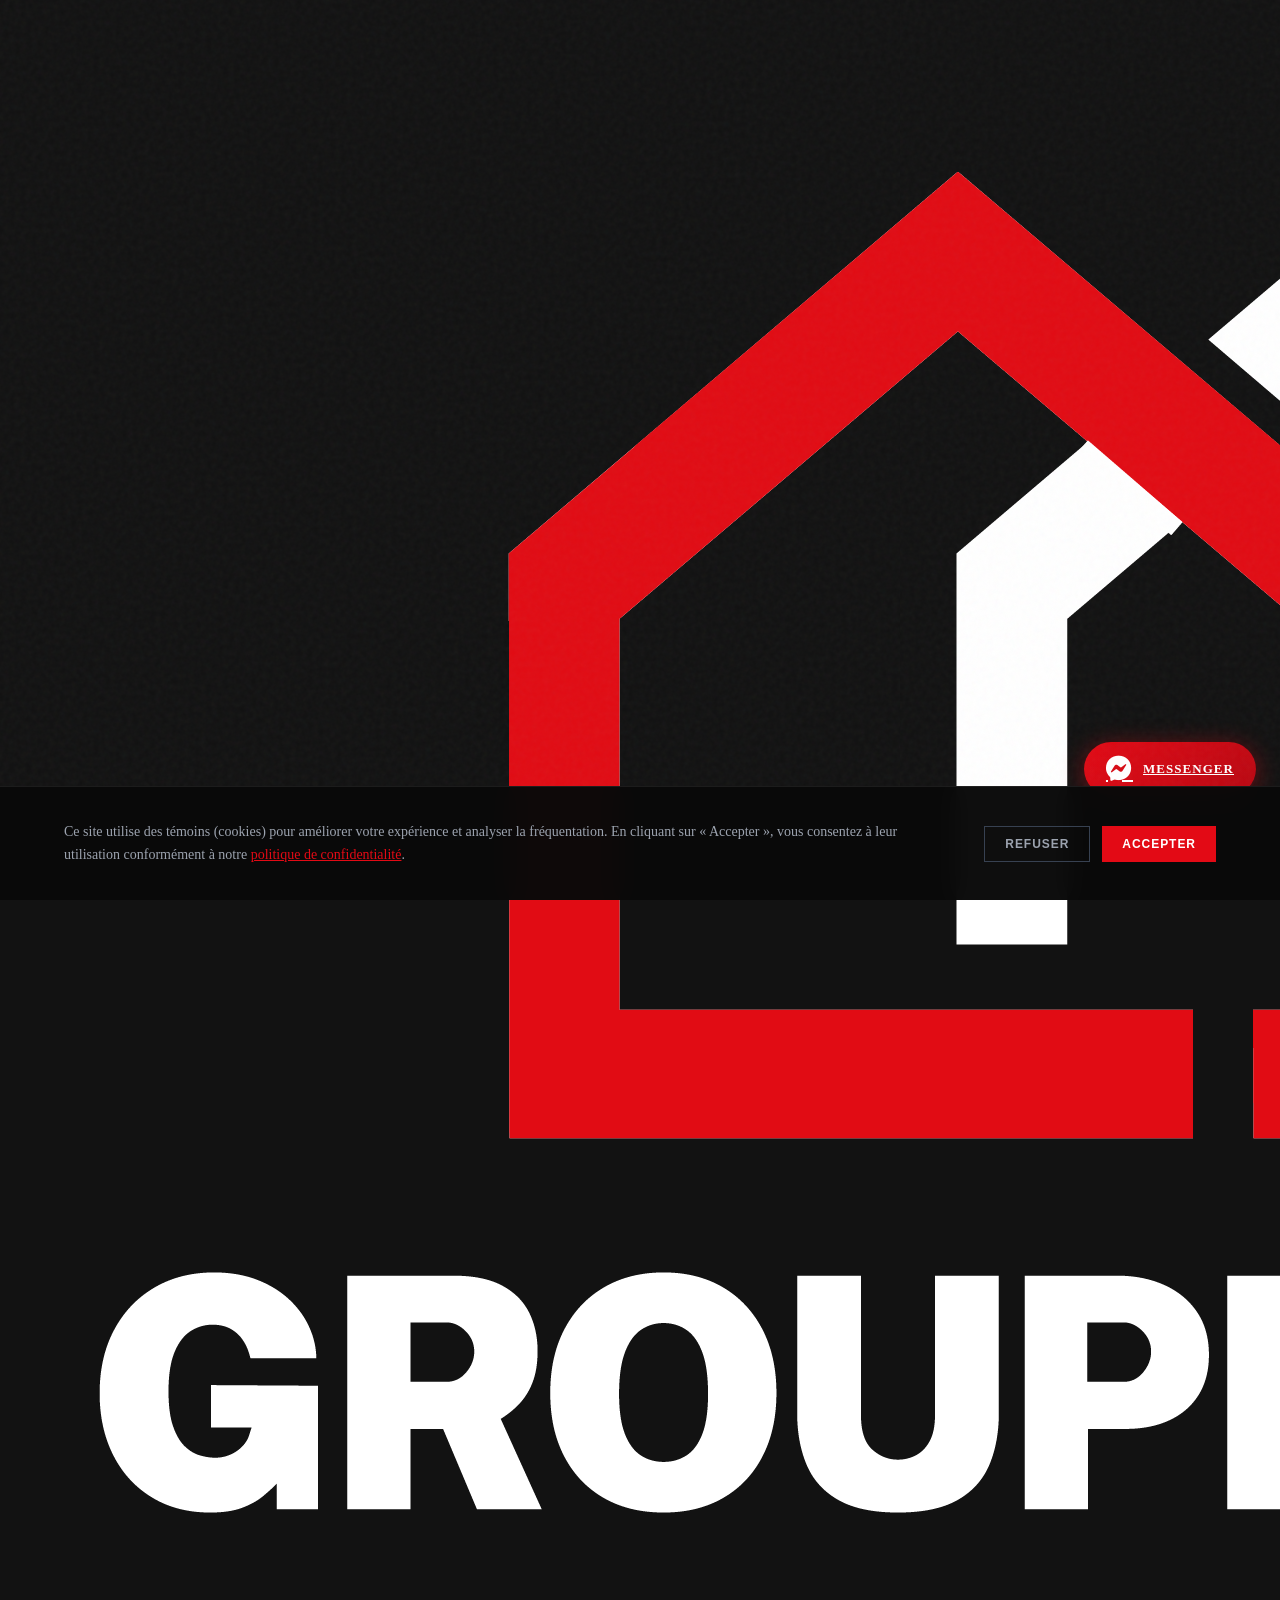
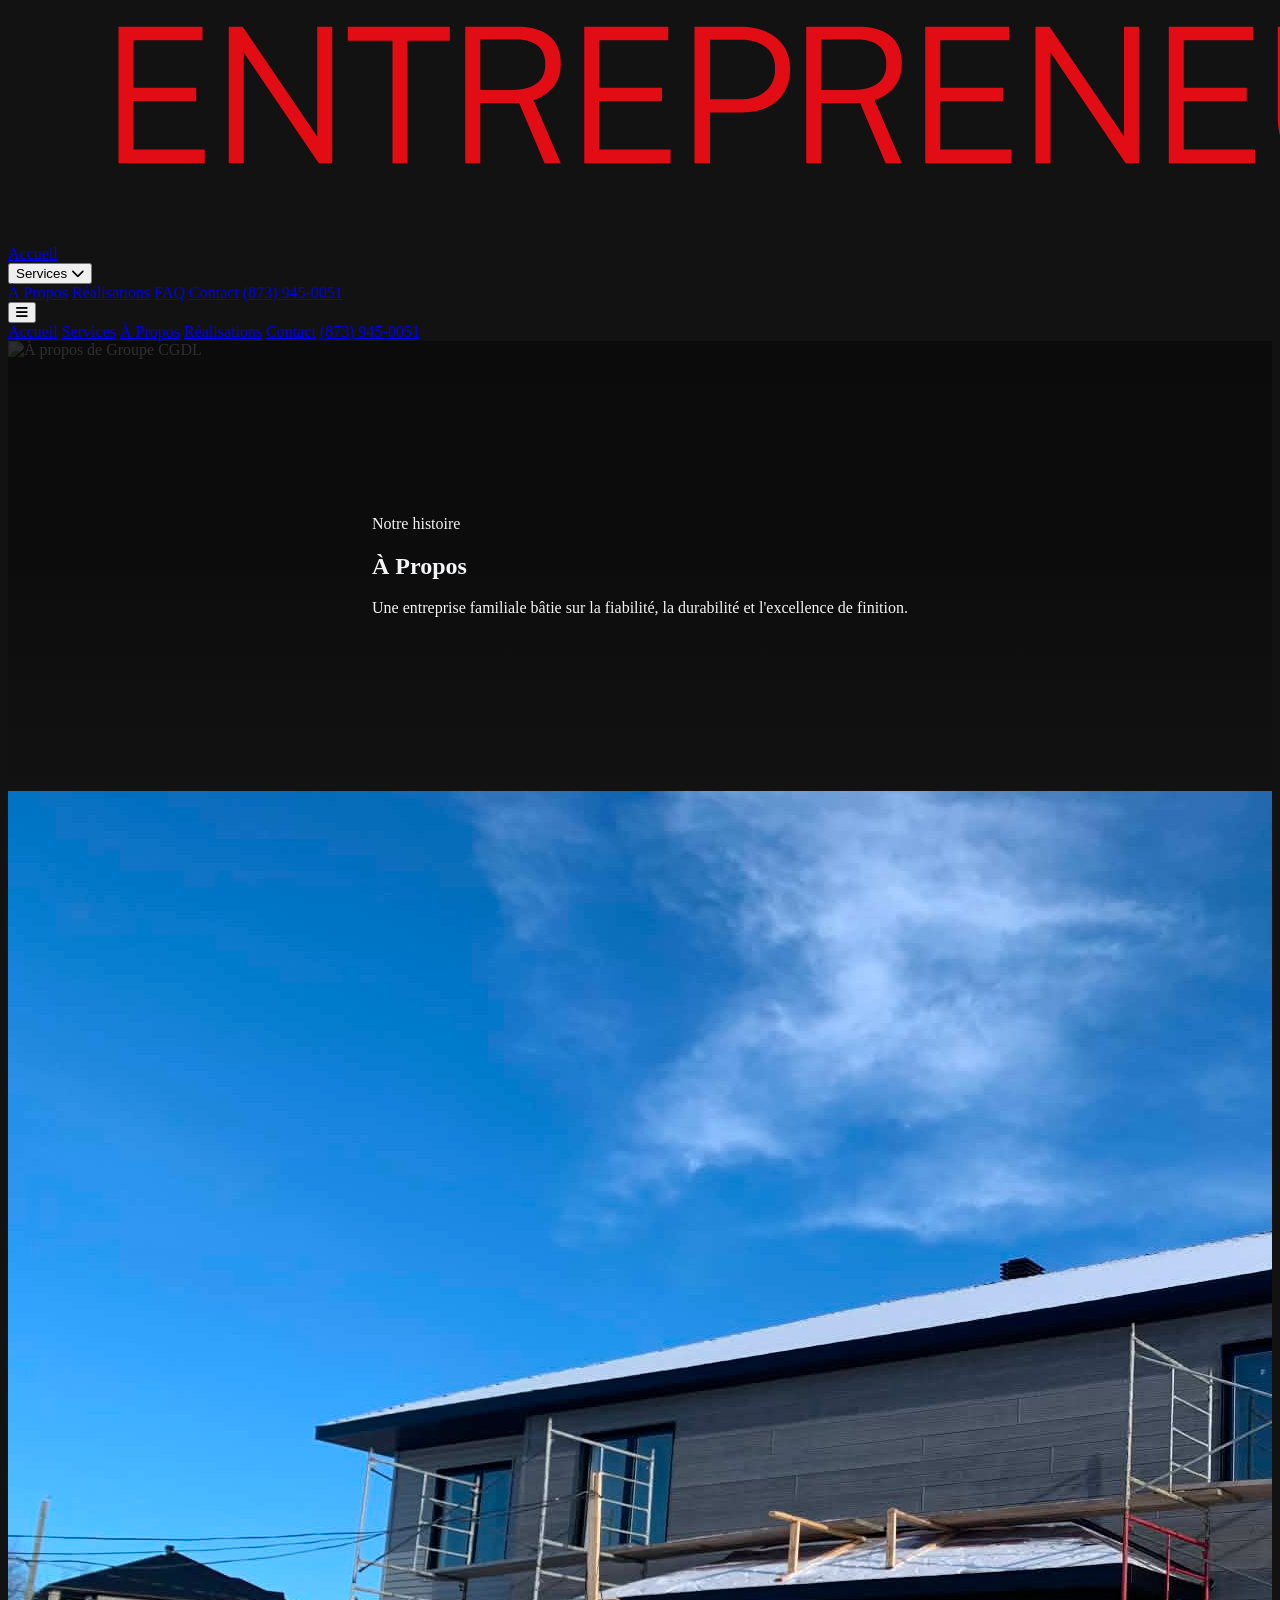
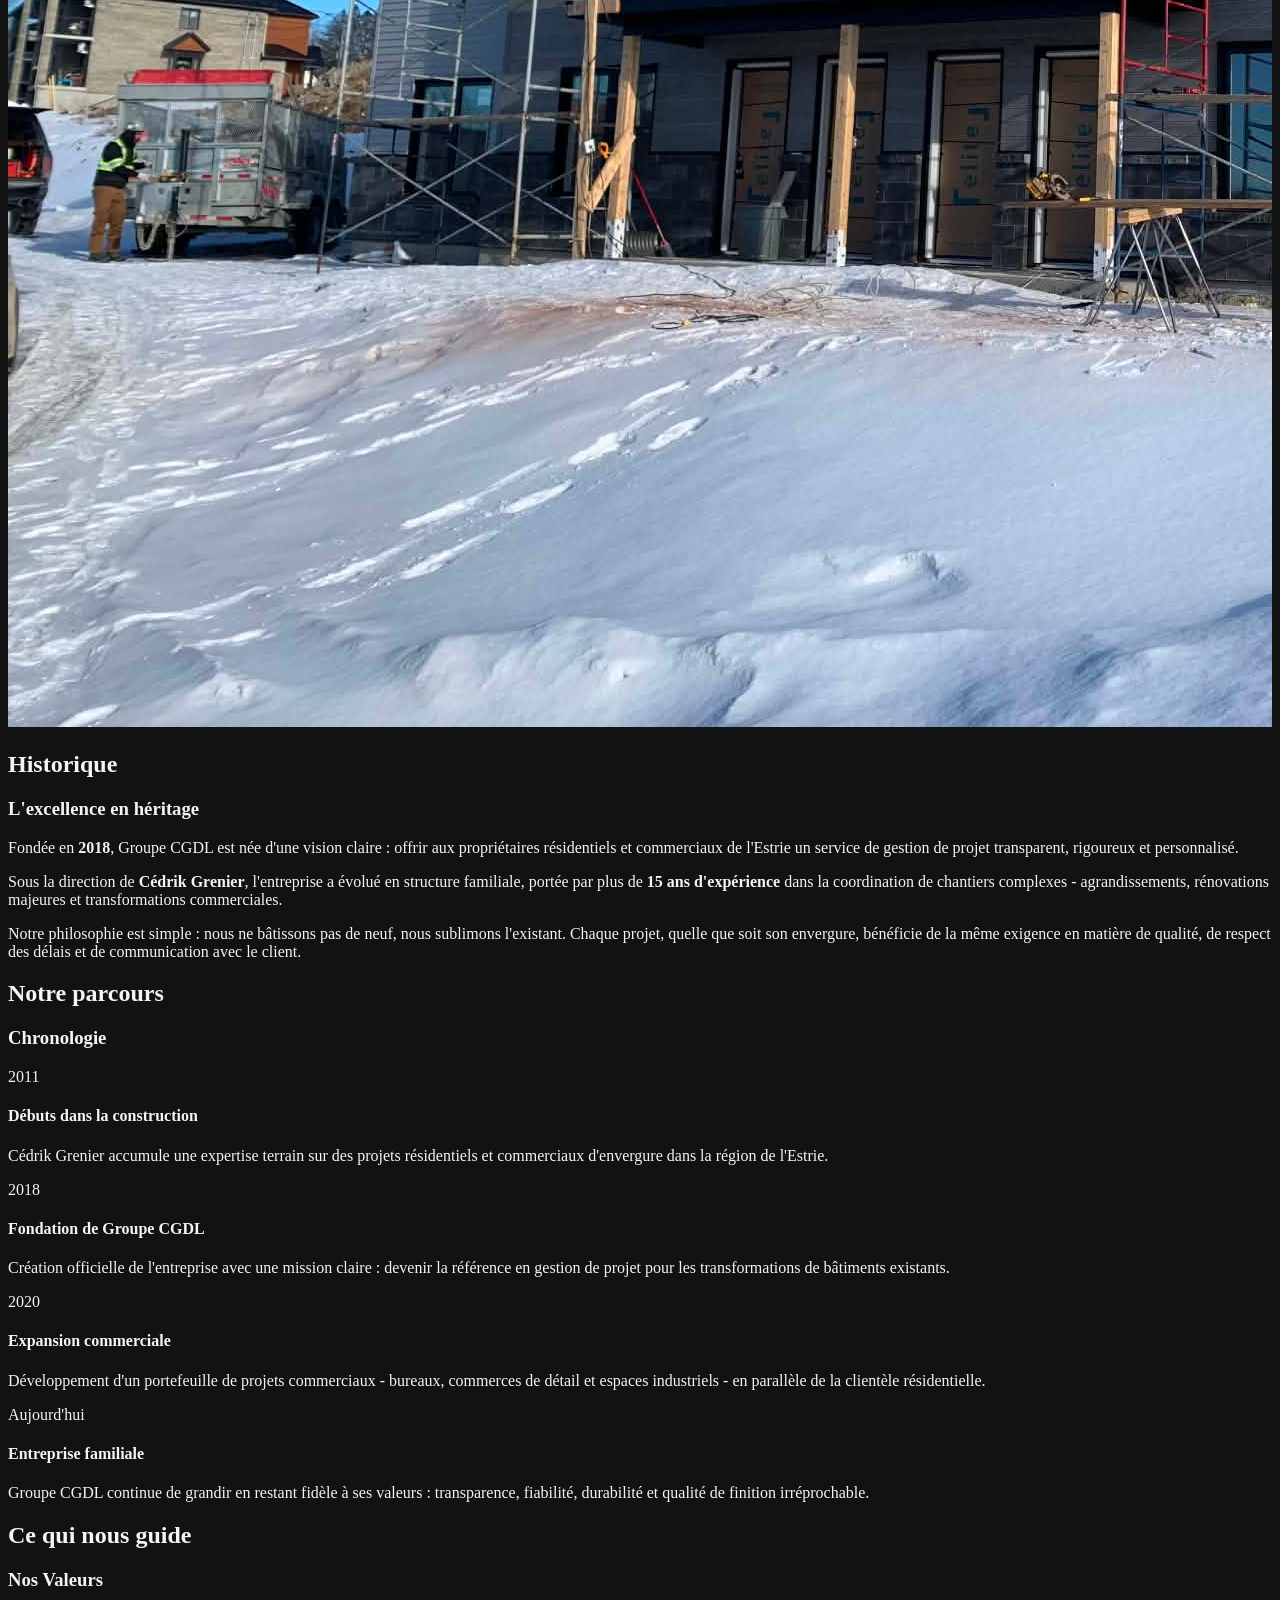
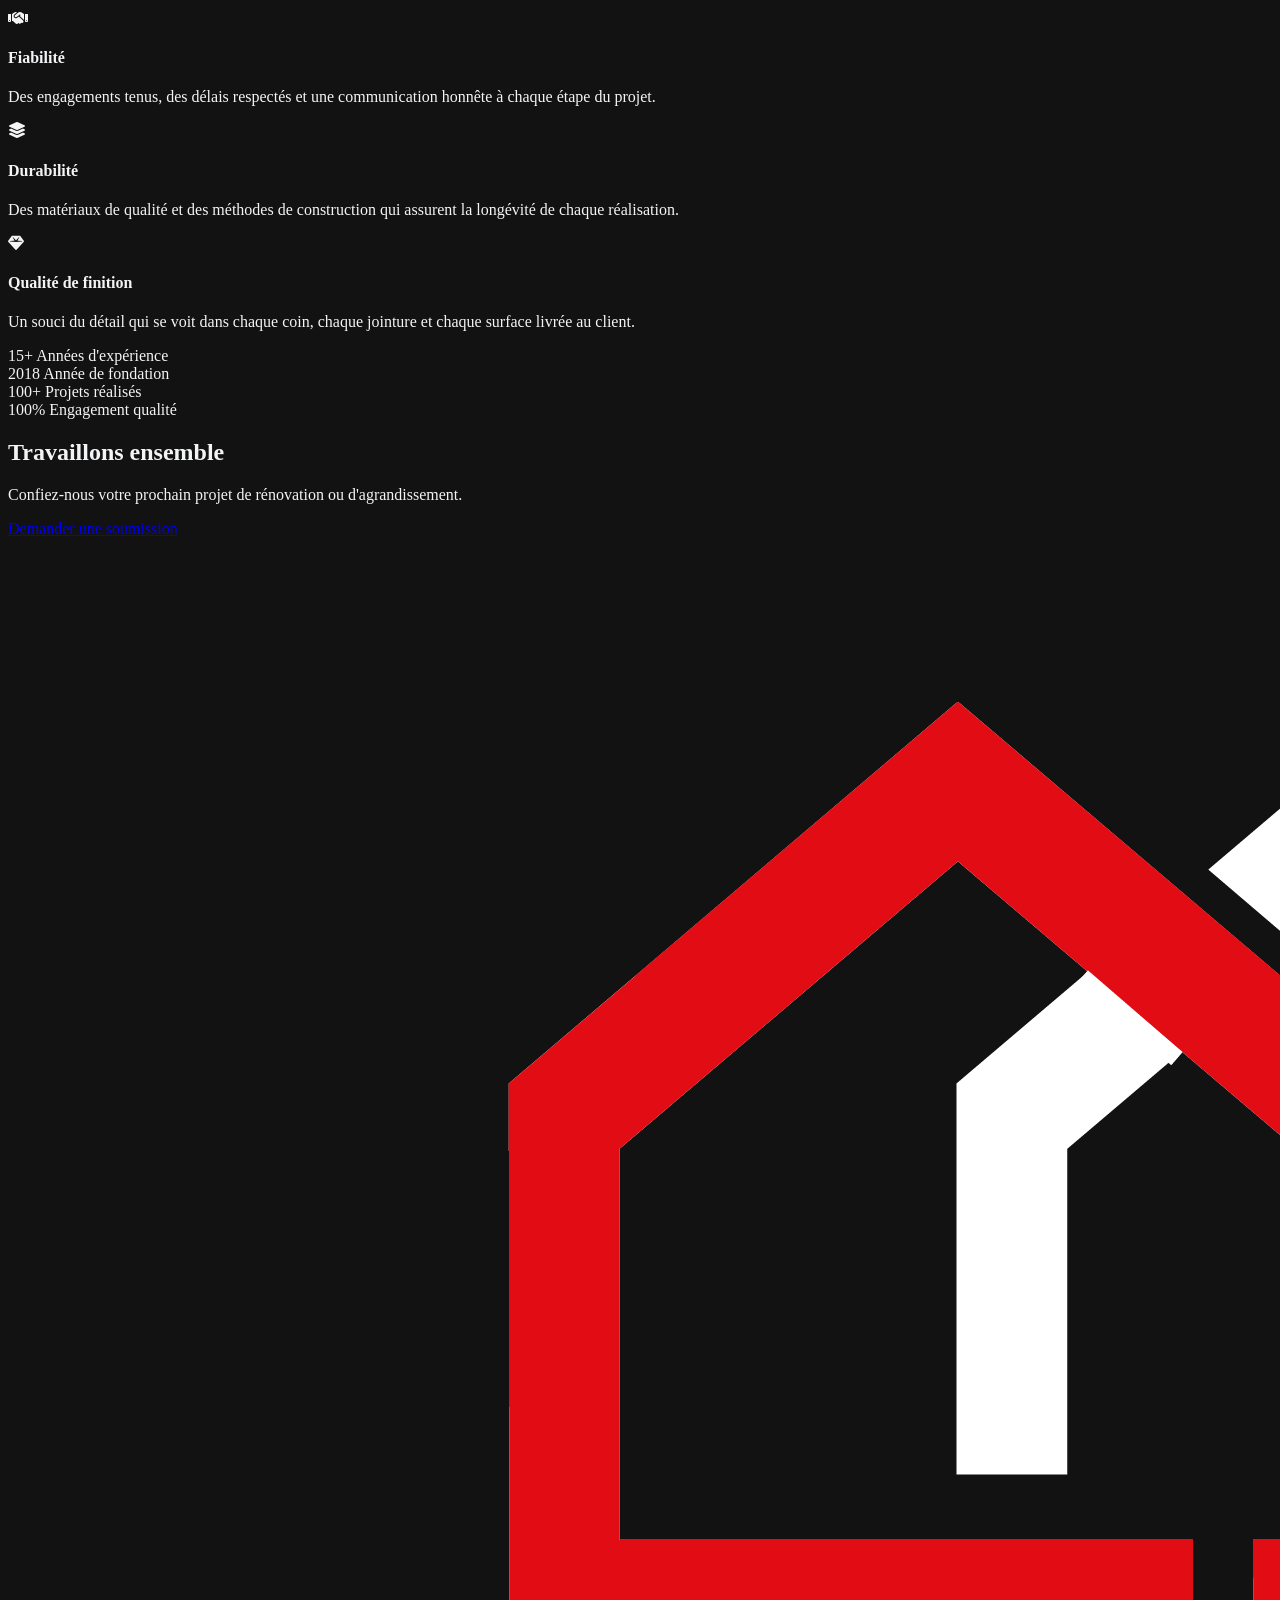
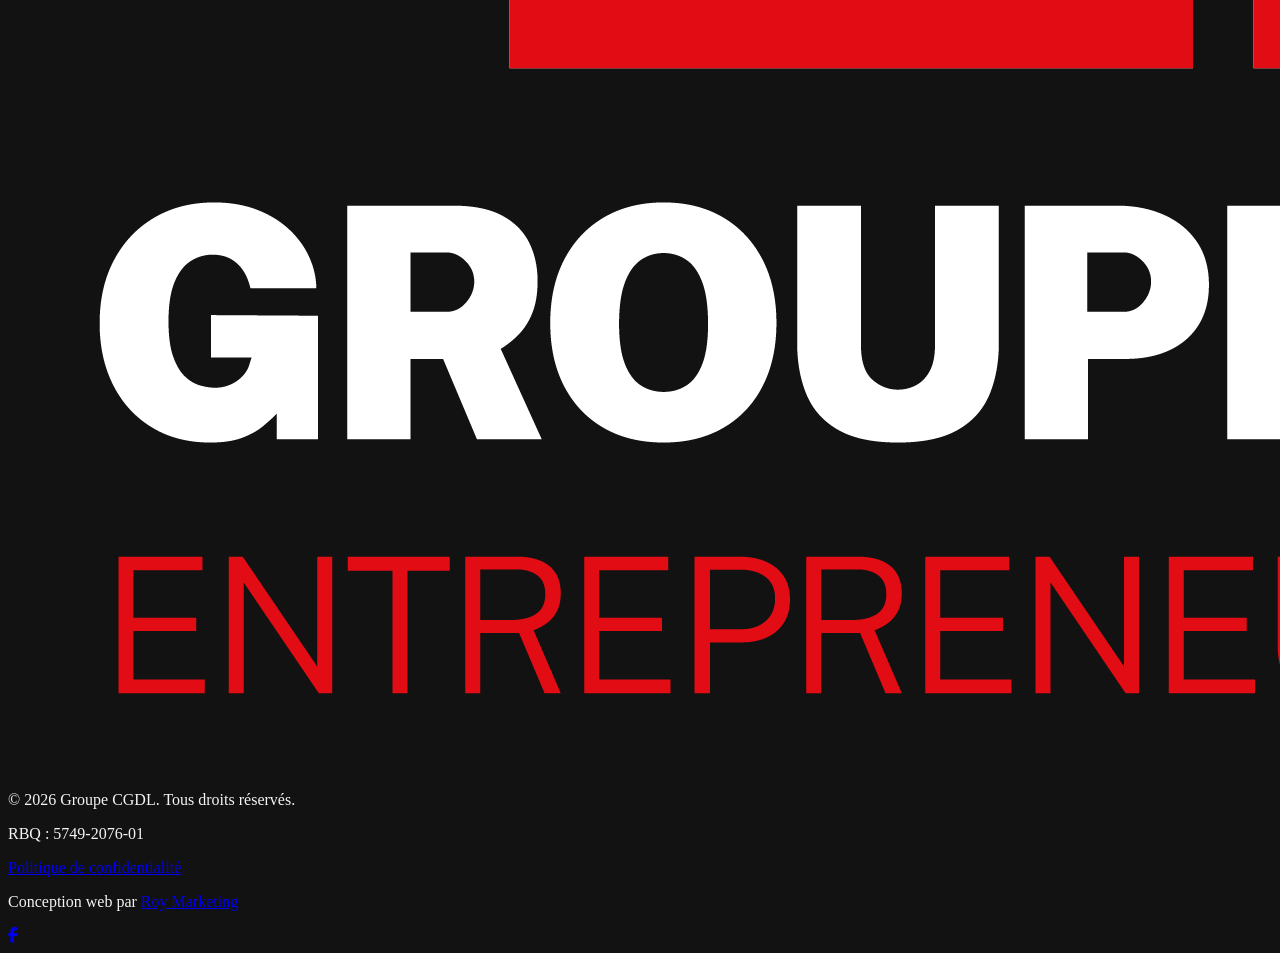
==== commit d27f36ba: "push" ====
--- a/a-propos.html
+++ b/a-propos.html
@@ -3,6 +3,8 @@
 <head>
     <meta charset="UTF-8">
     <meta name="viewport" content="width=device-width, initial-scale=1.0">
+    <link rel="icon" href="favicon.png" type="image/png">
+    <link rel="apple-touch-icon" href="favicon.png">
     <title>À propos | Groupe CGDL</title>
     <meta name="description" content="Découvrez l'histoire de Groupe CGDL, entreprise familiale fondée en 2018, et rencontrez l'équipe derrière vos projets de rénovation et d'agrandissement.">
     <link rel="preconnect" href="https://fonts.googleapis.com">
@@ -274,14 +276,18 @@
                 <a href="index.html" class="flex items-center">
                     <img src="logo.png" alt="Logo Groupe CGDL" class="w-36 h-auto object-contain">
                 </a>
-                <p class="text-gray-600 text-sm font-light text-center">&copy; <script>document.write(new Date().getFullYear())</script> Groupe CGDL. Tous droits réservés.</p>
+                <div class="text-center">
+                    <p class="text-gray-600 text-sm font-light">&copy; <script>document.write(new Date().getFullYear())</script> Groupe CGDL. Tous droits réservés.</p>
+                    <p class="text-gray-500 text-xs font-light mt-2">RBQ : 5749-2076-01</p>
+                    <p class="text-gray-600 text-xs font-light mt-2"><a href="politique-de-confidentialite.html" class="hover:text-brand transition-colors">Politique de confidentialité</a></p>
+                    <p class="text-gray-600 text-xs font-light mt-2">Conception web par <a href="https://roymarketing.ca" target="_blank" rel="noopener noreferrer" class="text-brand hover:underline">Roy Marketing</a></p>
+                </div>
                 <div class="flex gap-4">
                     <a href="https://www.facebook.com/profile.php?id=100063132765716" target="_blank" rel="noopener noreferrer" class="w-10 h-10 rounded-full border border-gray-800 flex items-center justify-center text-gray-400 hover:text-brand hover:border-brand transition-all">
                         <i class="fa-brands fa-facebook-f"></i>
                     </a>
                 </div>
             </div>
-            <p class="text-gray-600 text-xs font-light text-center mt-8">Conception web par <a href="https://roymarketing.ca" target="_blank" rel="noopener noreferrer" class="text-brand hover:underline">Roy Marketing</a></p>
         </div>
     </footer>
 
--- a/css/shared.css
+++ b/css/shared.css
@@ -119,3 +119,93 @@
         display: none;
     }
 }
+
+body.cookie-banner-visible .messenger-float {
+    bottom: 6.5rem;
+}
+@media (max-width: 640px) {
+    body.cookie-banner-visible .messenger-float {
+        bottom: 7.5rem;
+    }
+}
+
+.cookie-banner {
+    position: fixed;
+    bottom: 0;
+    left: 0;
+    right: 0;
+    z-index: 10000;
+    background: rgba(10, 10, 10, 0.98);
+    border-top: 1px solid rgba(255, 255, 255, 0.08);
+    backdrop-filter: blur(12px);
+    padding: 1.25rem 1.5rem;
+    transform: translateY(100%);
+    opacity: 0;
+    transition: transform 0.4s ease, opacity 0.4s ease;
+}
+.cookie-banner.is-visible {
+    transform: translateY(0);
+    opacity: 1;
+}
+.cookie-banner-inner {
+    max-width: 72rem;
+    margin: 0 auto;
+    display: flex;
+    flex-direction: column;
+    gap: 1rem;
+    align-items: flex-start;
+}
+@media (min-width: 768px) {
+    .cookie-banner-inner {
+        flex-direction: row;
+        align-items: center;
+        justify-content: space-between;
+        gap: 2rem;
+    }
+}
+.cookie-banner-text {
+    color: #9ca3af;
+    font-size: 0.875rem;
+    font-weight: 300;
+    line-height: 1.6;
+}
+.cookie-banner-text a {
+    color: #E30A15;
+    text-decoration: underline;
+}
+.cookie-banner-text a:hover {
+    color: #fff;
+}
+.cookie-banner-actions {
+    display: flex;
+    flex-shrink: 0;
+    gap: 0.75rem;
+    flex-wrap: wrap;
+}
+.cookie-banner-btn {
+    padding: 0.625rem 1.25rem;
+    font-size: 0.75rem;
+    font-weight: 600;
+    text-transform: uppercase;
+    letter-spacing: 0.08em;
+    transition: all 0.3s ease;
+    cursor: pointer;
+    border: none;
+}
+.cookie-banner-btn-accept {
+    background: #E30A15;
+    color: #fff;
+}
+.cookie-banner-btn-accept:hover {
+    background: #fff;
+    color: #E30A15;
+}
+.cookie-banner-btn-decline {
+    background: transparent;
+    color: #9ca3af;
+    border: 1px solid #374151;
+}
+.cookie-banner-btn-decline:hover {
+    border-color: #E30A15;
+    color: #fff;
+}
